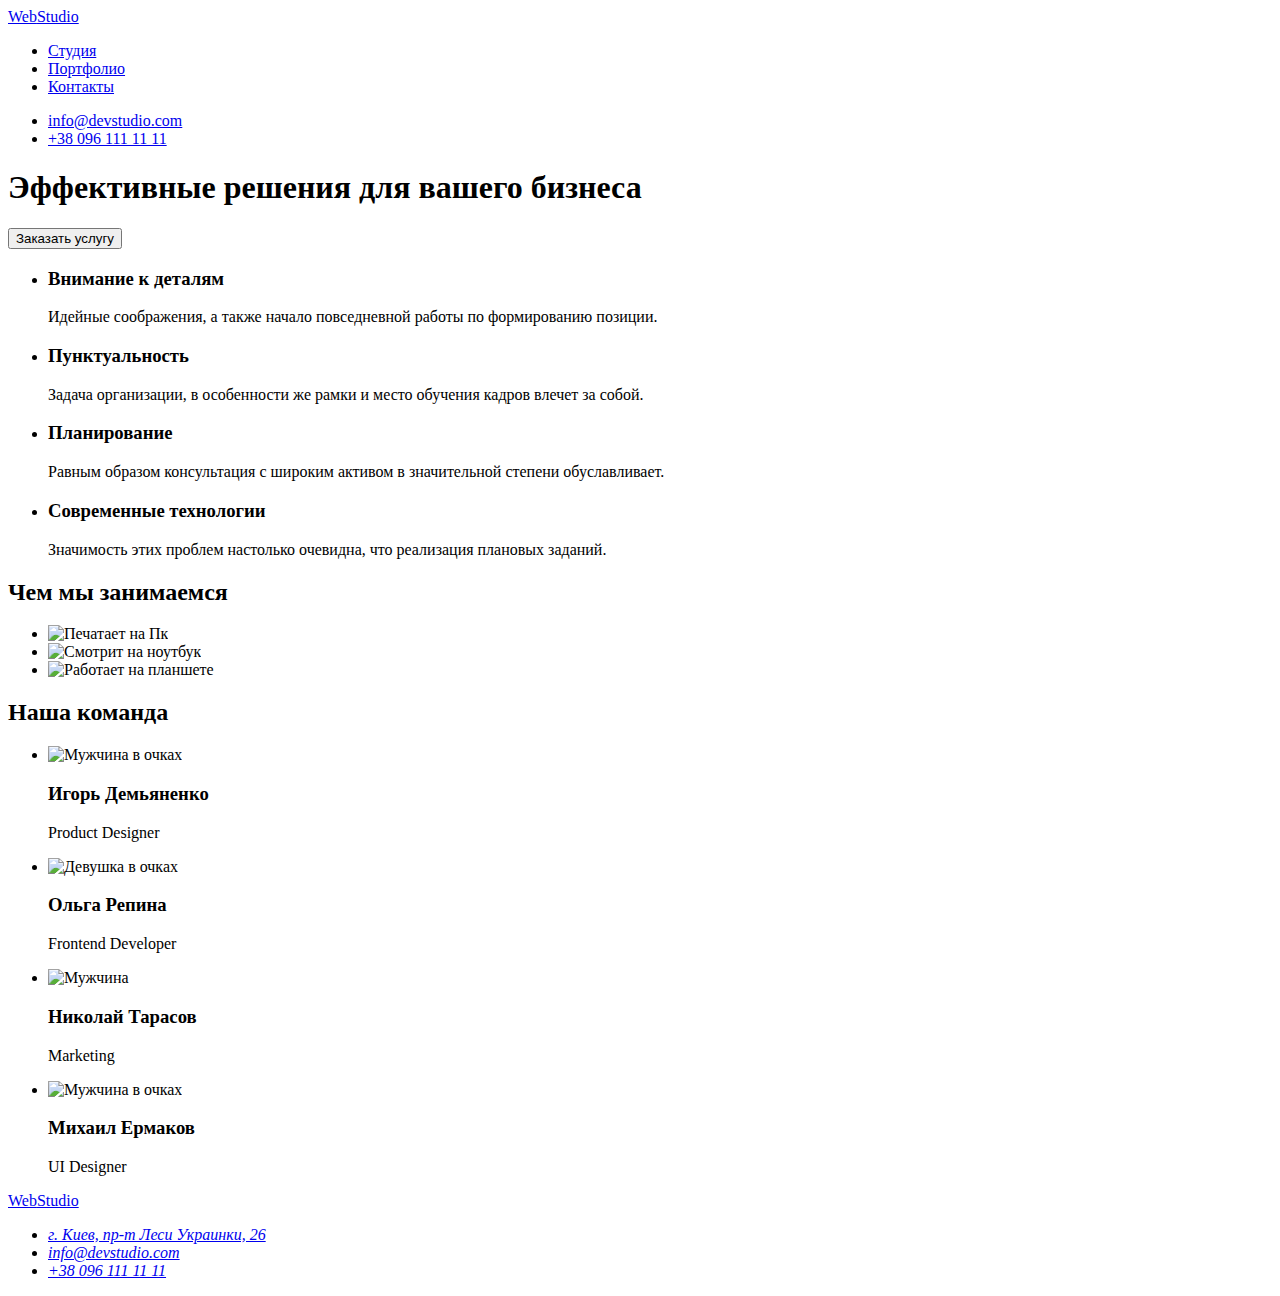
==== index.html @ 814ae5ad "Add files via upload" ====
<!DOCTYPE html>
<html lang="ru">

<head>
    <meta charset="UTF-8">
    <meta http-equiv="X-UA-Compatible" content="IE=edge">
    <meta name="viewport" content="width=device-width, initial-scale=1.0">
    <title>Document</title>
    <link rel="preconnect" href="https://fonts.googleapis.com">
    <link rel="preconnect" href="https://fonts.gstatic.com" crossorigin>
    <link href="https://fonts.googleapis.com/css2?family=Raleway:wght@700&family=Roboto:wght@400;500;700;900&display=swap" rel="stylesheet">
    <link
    rel="stylesheet"
    href="https://cdnjs.cloudflare.com/ajax/libs/modern-normalize/1.1.0/modern-normalize.min.css"
    integrity="sha512-wpPYUAdjBVSE4KJnH1VR1HeZfpl1ub8YT/NKx4PuQ5NmX2tKuGu6U/JRp5y+Y8XG2tV+wKQpNHVUX03MfMFn9Q=="
    crossorigin="anonymous"
    referrerpolicy="no-referrer"/>
    <link rel="stylesheet" href="./css/styles.css"/>
    
</head>


<body>
    <header class="header">
        <div class="container header-container">
            <nav class="header-navigation">

                <a class="header-logo link" href="./index.html">Web<span class="decoratoin-header">Studio</span> </a>

                <ul class="list header-menu">
                    <li class="header-item"> <a class="link header-link" href="./index.html">Студия</a></li>
                    <li class="header-item"> <a class="link header-link" href="./portfolio.html">Портфолио</a></li>
                    <li class="header-item"> <a class="link header-link" href="#">Контакты</a></li>
                </ul>
            </nav>
                <div class="header-connect">
            <ul class="list header-tel-mail" >
                <li> <a class="header-mail link" href="mailto:info@devstudio.com">info@devstudio.com</a></li>
                <li> <a class="header-tel link" href="tel:+380961111111">+38 096 111 11 11</a></li>
            </ul>
                </div>
        </div>
    </header>

    <main>
        <section class="hero">
            <div class="container">
                <h1 class="hero-main">Эффективные решения для вашего бизнеса</h1>
                <button class="header-btm" type="button">Заказать услугу</button>
            </div>
        </section>
        <section class="advantages">
            <div class="container" >
                <h2 hidden >Наши достоинства </h2>
                <ul class="master-list">
                    <li class="main-list list">
                        <h3 class="heading-text" >Внимание к деталям</h3>
                        <p class="main-text">Идейные соображения, а также начало повседневной работы по формированию позиции. </p>
                    </li>
                    <li class="main-list list">
                        <h3 class="heading-text">Пунктуальность </h3>
                        <p class="main-text">Задача организации, в особенности же рамки и место обучения кадров влечет за собой.</p>
                    </li>
                    <li class="main-list list">
                        <h3 class="heading-text">Планирование</h3>
                        <p class="main-text">Равным образом консультация с широким активом в значительной степени обуславливает. </p>
                    </li>
                    <li class="main-list list"> 
                        <h3 class="heading-text">Современные технологии </h3>
                        <p class="main-text"> Значимость этих проблем настолько очевидна, что реализация плановых заданий.</p>
                    </li>
                </ul>
            </div>
        </section>
        <section class="about" >
            <div class="container" >
                <h2 class="about-title" >  Чем мы занимаемся </h2>
                <ul class="list about-img">
                    <li class="about-img-list" > <img  src="./images/pc_1.jpg" width="370" height="294" alt="Печатает на Пк"></li>
                    <li class="about-img-list"> <img src="./images/pc_2.jpg" width="370" height="294" alt="Смотрит на ноутбук"></li>
                    <li class="about-img-list"> <img src="./images/pc_3.jpg" width="370" height="294" alt="Работает на планшете"></li>
                </ul>
            </div>
        </section>
        <section class="team">
            <div class="container"  >
                <h2 class="team-title-heading">Наша команда</h2>
                <ul class="list team-list">
                    <li class="team-foto"> <img src="./images/team_1.jpg" 
                        alt="Мужчина в очках" width="270" height="260">
                        <div class="team-title-paragraph">
                            <h3 class="team-title">Игорь Демьяненко </h3>
                            <p class="team-text" lang="en">Product Designer </p>
                        </div>
                    </li>
                    <li class="team-foto"> <img src="./images/team_2.jpg" alt="Девушка в очках" width="270" height="260">
                        <div class="team-title-paragraph">
                            <h3 class="team-title">Ольга Репина </h3>
                            <p class="team-text" lang="en">Frontend Developer </p>
                        </div>
                    </li>
                    <li class="team-foto"> <img src="./images/team_3.jpg" alt="Мужчина" width="270" height="260">
                        <div class="team-title-paragraph">
                            <h3 class="team-title">Николай Тарасов </h3>
                            <p class="team-text" lang="en">Marketing </p>
                        </div>
                    </li>
                    <li class="team-foto"> <img src="./images/team_4.jpg"
                    alt="Мужчина в очках" width="270" height="260">
                        <div class="team-title-paragraph">
                            <h3 class="team-title">Михаил Ермаков </h3>
                            <p class="team-text" lang="en">UI Designer </p>
                        </div>
                    </li>

                </ul>
            </div>
        </section>


    </main>
    <footer class="footer">
        <div class="container">
            <div class="footer-logo-div"> 
                <a class="footer-logo link" href="./index.html"  >Web<span class="decoratoin-footer">Studio</span> </a>
            </div>
                <address>
                    <ul class="list">
                        <li class="footer-link"> <a class="link footer-adress " href="https://goo.gl/maps/Rno5h5Bbrpb7dX558" target="_blank" rel="noopener noreferrer"> г. Киев,
                                пр-т Леси Украинки, 26</a> </li>
                        <li class="footer-link"> <a class="link footer-mail " href="mailto:info@devstudio.com">info@devstudio.com</a></li>
                        <li class="footer-link"> <a class="link footer-tel " href="tel:+380961111111">+38 096 111 11 11</a></li>
                    </ul>
                </address>
        </div>
    </footer>
</body>

</html>
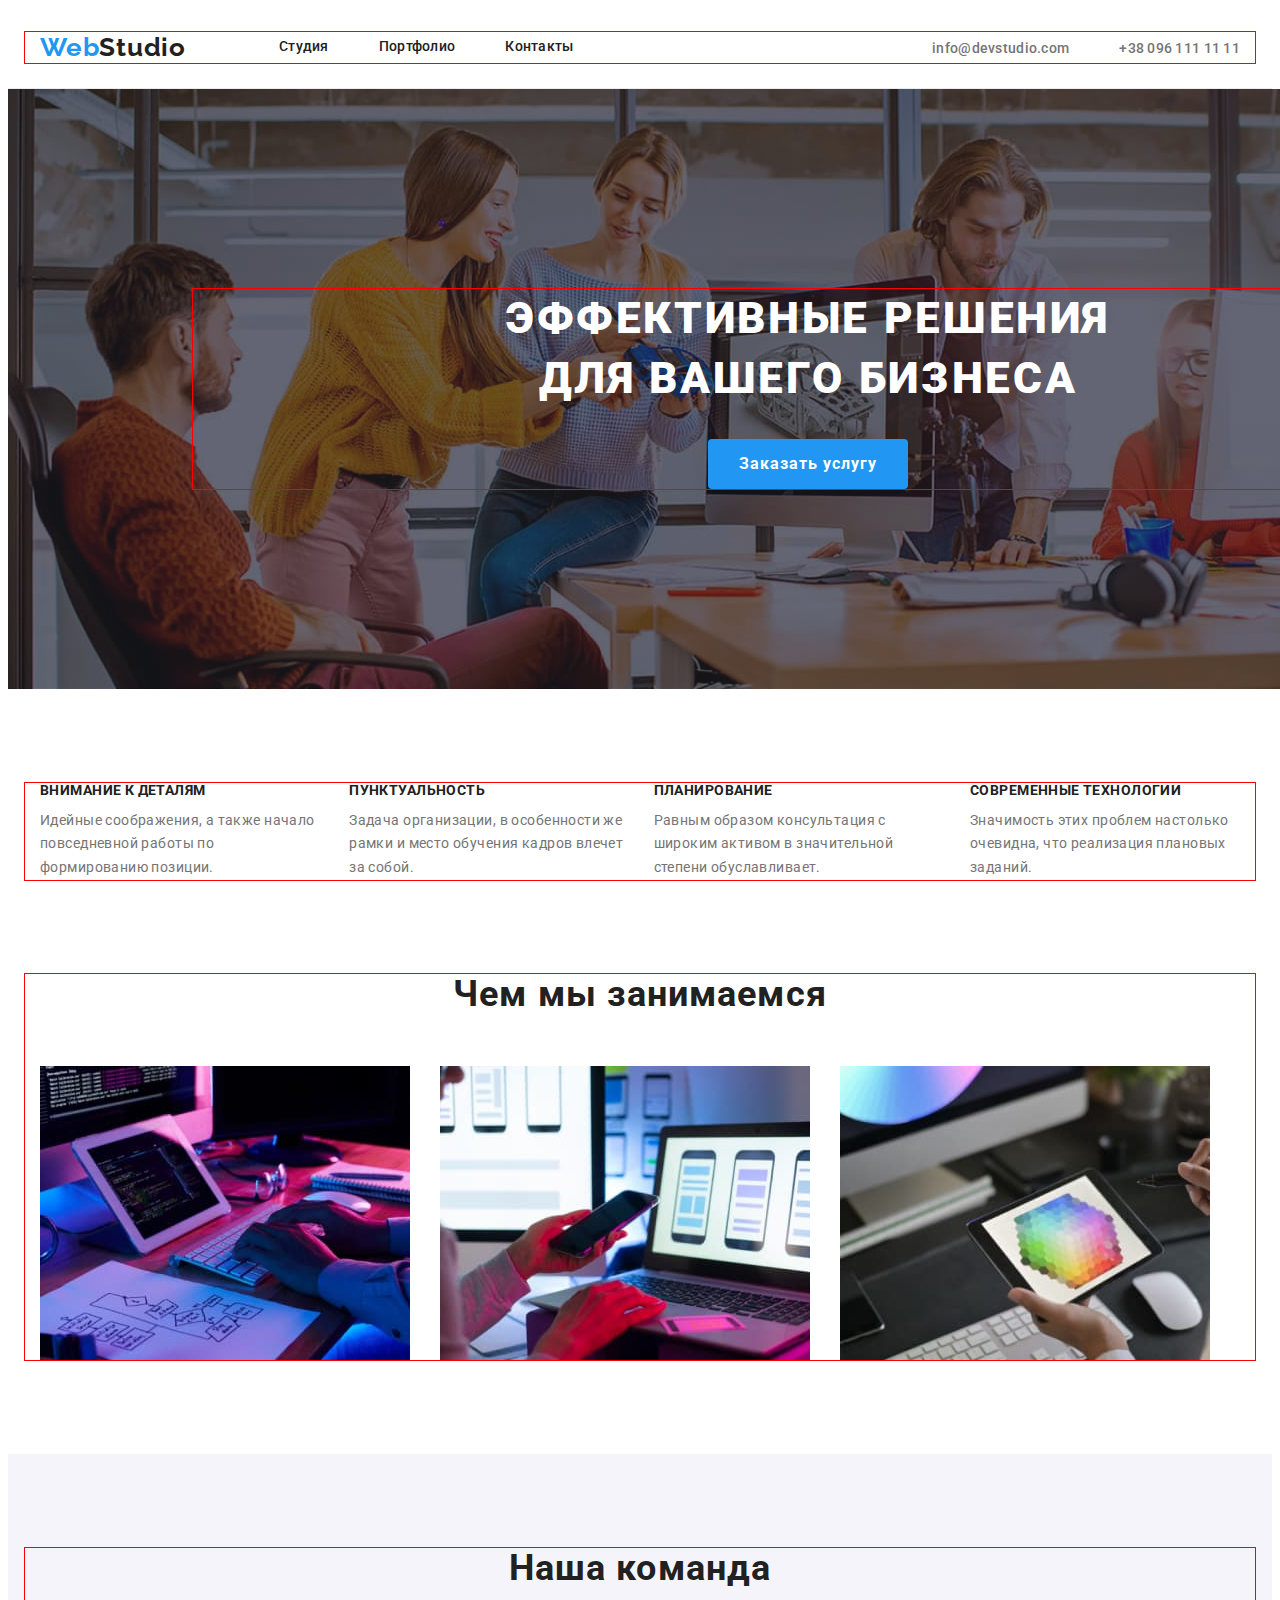
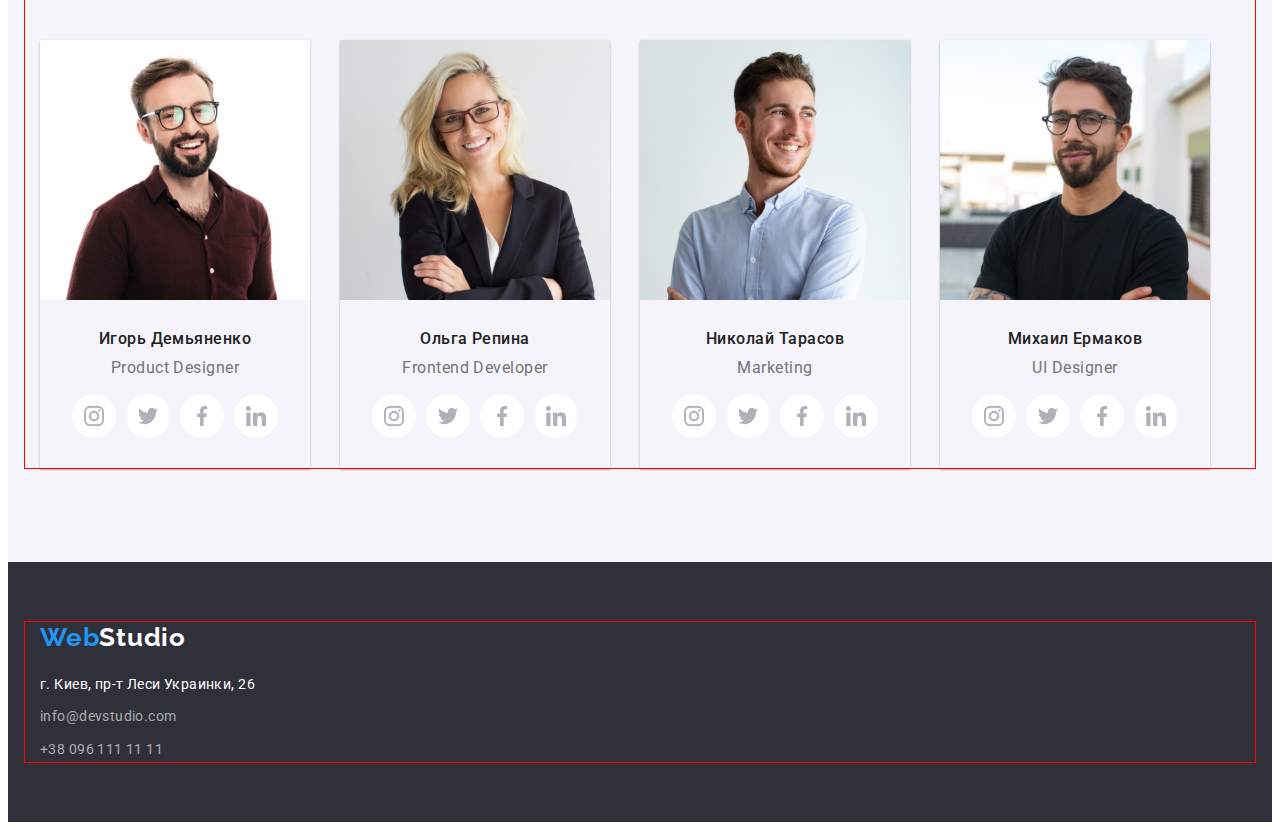
==== commit df519497: "icon. team" ====
--- a/index.html
+++ b/index.html
@@ -91,18 +91,66 @@
                         <div class="team-title-paragraph">
                             <h3 class="team-title">Игорь Демьяненко </h3>
                             <p class="team-text" lang="en">Product Designer </p>
+                            <ul class="team-soc-list list">
+                                <li class="team-soc-item"><a href="" class="team-soc-link link">
+                                    <svg class="masters-soc-icon" width="20" height="20">
+                                        <use href="./images/icons.svg#icon-instagram"></use>
+                                    </svg>
+                                </a></li>
+                                <li class="team-soc-item"><a href="" class="team-soc-link link"><svg class="masters-soc-icon" width="20" height="20">
+                                    <use href="./images/icons.svg#icon-twitter"></use>
+                                </svg></a></li>
+                                <li class="team-soc-item"><a href="" class="team-soc-link link"><svg class="masters-soc-icon" width="20" height="20">
+                                    <use href="./images/icons.svg#icon-facebook"></use>
+                                </svg></a></li>
+                                <li class="team-soc-item"><a href="" class="team-soc-link link"><svg class="masters-soc-icon" width="20" height="20">
+                                    <use href="./images/icons.svg#icon-linkedin"></use>
+                                </svg></a></li>
+                            </ul>
                         </div>
                     </li>
                     <li class="team-foto"> <img src="./images/team_2.jpg" alt="Девушка в очках" width="270" height="260">
                         <div class="team-title-paragraph">
                             <h3 class="team-title">Ольга Репина </h3>
                             <p class="team-text" lang="en">Frontend Developer </p>
+                            <ul class="team-soc-list list">
+                                <li class="team-soc-item"><a href="" class="team-soc-link link">
+                                    <svg class="masters-soc-icon" width="20" height="20">
+                                        <use href="./images/icons.svg#icon-instagram"></use>
+                                    </svg>
+                                </a></li>
+                                <li class="team-soc-item"><a href="" class="team-soc-link link"><svg class="masters-soc-icon" width="20" height="20">
+                                    <use href="./images/icons.svg#icon-twitter"></use>
+                                </svg></a></li>
+                                <li class="team-soc-item"><a href="" class="team-soc-link link"><svg class="masters-soc-icon" width="20" height="20">
+                                    <use href="./images/icons.svg#icon-facebook"></use>
+                                </svg></a></li>
+                                <li class="team-soc-item"><a href="" class="team-soc-link link"><svg class="masters-soc-icon" width="20" height="20">
+                                    <use href="./images/icons.svg#icon-linkedin"></use>
+                                </svg></a></li>
+                            </ul>
                         </div>
                     </li>
                     <li class="team-foto"> <img src="./images/team_3.jpg" alt="Мужчина" width="270" height="260">
                         <div class="team-title-paragraph">
                             <h3 class="team-title">Николай Тарасов </h3>
                             <p class="team-text" lang="en">Marketing </p>
+                            <ul class="team-soc-list list">
+                                <li class="team-soc-item"><a href="" class="team-soc-link link">
+                                    <svg class="masters-soc-icon" width="20" height="20">
+                                        <use href="./images/icons.svg#icon-instagram"></use>
+                                    </svg>
+                                </a></li>
+                                <li class="team-soc-item"><a href="" class="team-soc-link link"><svg class="masters-soc-icon" width="20" height="20">
+                                    <use href="./images/icons.svg#icon-twitter"></use>
+                                </svg></a></li>
+                                <li class="team-soc-item"><a href="" class="team-soc-link link"><svg class="masters-soc-icon" width="20" height="20">
+                                    <use href="./images/icons.svg#icon-facebook"></use>
+                                </svg></a></li>
+                                <li class="team-soc-item"><a href="" class="team-soc-link link"><svg class="masters-soc-icon" width="20" height="20">
+                                    <use href="./images/icons.svg#icon-linkedin"></use>
+                                </svg></a></li>
+                            </ul>
                         </div>
                     </li>
                     <li class="team-foto"> <img src="./images/team_4.jpg"
@@ -110,6 +158,22 @@
                         <div class="team-title-paragraph">
                             <h3 class="team-title">Михаил Ермаков </h3>
                             <p class="team-text" lang="en">UI Designer </p>
+                            <ul class="team-soc-list list">
+                                <li class="team-soc-item"><a href="" class="team-soc-link link">
+                                    <svg class="masters-soc-icon" width="20" height="20">
+                                        <use href="./images/icons.svg#icon-instagram"></use>
+                                    </svg>
+                                </a></li>
+                                <li class="team-soc-item"><a href="" class="team-soc-link link"><svg class="masters-soc-icon" width="20" height="20">
+                                    <use href="./images/icons.svg#icon-twitter"></use>
+                                </svg></a></li>
+                                <li class="team-soc-item"><a href="" class="team-soc-link link"><svg class="masters-soc-icon" width="20" height="20">
+                                    <use href="./images/icons.svg#icon-facebook"></use>
+                                </svg></a></li>
+                                <li class="team-soc-item"><a href="" class="team-soc-link link"><svg class="masters-soc-icon" width="20" height="20">
+                                    <use href="./images/icons.svg#icon-linkedin"></use>
+                                </svg></a></li>
+                            </ul>
                         </div>
                     </li>
 
--- a/css/styles.css
+++ b/css/styles.css
@@ -0,0 +1,418 @@
+:root{
+--header-color: #212121;
+--text-color: #757575;
+}
+body{
+font-family: 'Roboto', sans-serif ;
+}
+p,
+h1,
+h2,
+h3,
+h4,
+h5,
+h6 {
+    margin: 0;
+}
+
+ul {
+    margin: 0;
+    padding: 0;
+}
+
+img {
+    display: block; 
+    max-width: 100%;
+}
+button {
+    cursor: pointer;
+}
+a {
+    color: currentColor;
+}
+address {
+    font-style: normal;
+}
+.list {
+    list-style: none;
+
+}
+.link {
+    text-decoration: none;
+}
+.container {
+    width: 1200px;
+    padding-left: 15px;
+    padding-right: 15px;
+    margin: 0 auto;
+    outline: 1px solid red ;
+}
+
+
+.header-link:hover, .header-link:focus {
+    color:#2196F3
+}
+
+                                                                /* Logo */
+.header-logo {
+    font-family: Raleway;
+    font-weight: 700;
+    font-size: 26px;
+    line-height: 1.19;
+    letter-spacing: 0.03em;
+    color: #2196F3;
+    margin-right: 93px;
+
+}
+.decoratoin-header {
+    color: #212121;
+}
+                                            /* Header */
+
+
+.header-menu {
+    display: flex;
+}
+.header-navigation {
+    display: flex;
+    align-items: center;
+    
+}
+.header {
+    padding-top: 24px;
+    padding-bottom: 25px;
+    border-bottom: 1px solid #ECECEC;
+}
+.header-container{
+    display: flex;
+    align-items: center;
+}
+.header-tel-mail {
+    display: flex;
+}
+.header-connect {
+    margin-left: auto;
+}
+.header-item:not(:last-child) {
+margin-right: 50px;
+}
+.header-item {
+    font-weight: 500;
+    font-size: 14px;
+    line-height: 1.14;
+    letter-spacing: 0.02em;
+    color: #212121;
+}
+.header-link {
+    font-weight: 500;
+    font-size: 14px;
+    line-height: 1.14;
+    letter-spacing: 0.02em;
+    color: #212121;
+    height: 16px;
+}
+.header-link:focus,.header-link:hover {
+    color: #2196F3;
+}
+.header-mail:hover,.header-tel:hover,.header-mail:focus,.header-tel:focus {
+    color: #2196F3;
+}
+.header-mail,.header-tel {
+    font-weight: 500;
+    font-size: 14px;
+    line-height: 1.14;
+    letter-spacing: 0.02em;
+    color: #757575;
+    height: 16px;
+}
+.header-tel {
+    margin-left: 50px;
+
+}
+                                                                 /* HERO */ 
+
+.hero {
+    padding-top: 200px;
+    padding-bottom: 200px;
+    background-color: #2F303A;
+    background-image:linear-gradient(rgba(47, 48, 58, 0.4),rgba(47, 48, 58, 0.4)) ,url(../images/hero-bg.jpg);
+    background-repeat: no-repeat;
+    background-position: center;
+    background-size: cover;
+    min-width: 1600px;
+    margin: 0 auto;
+
+}
+.hero-main {
+    font-weight: 900;
+    font-size: 44px;
+    line-height: 1.36;
+    text-align: center;
+    letter-spacing: 0.06em;
+    text-transform: uppercase;
+    color: #FFFFFF;
+    max-width: 696px ;
+    margin: 0 auto;
+
+}   
+.header-btm {
+    font-family: 'Roboto';
+    font-weight: 700;
+    font-size: 16px;
+    line-height: 1.87;
+    letter-spacing: 0.06em;
+    color: #FFFFFF;
+    background: #2196F3;
+    box-shadow: 0px 4px 4px rgba(0, 0, 0, 0.15);
+    border-radius: 4px;
+    display: block;
+    margin: 0 auto;
+    margin-top: 30px;
+    min-width: 200px;
+    height: 50px;
+    border: none;
+
+}
+
+                                                                /* Main */
+.master-list {
+    display: flex;
+}
+.advantages {
+    padding-top: 94px;
+}
+.main-list {
+    min-width: 270px;
+}
+.main-text {
+    font-size: 14px;
+    line-height: 1.71;
+    letter-spacing: 0.03em;
+    color: var(--text-color);
+}
+.main-list:not(:last-child) {
+    margin-right: 30px; 
+}
+.heading-text {
+    font-weight: 700;
+    font-size: 14px;
+    line-height: 1.14;
+    letter-spacing: 0.03em;
+    text-transform: uppercase;
+    color: var(--header-color);
+    margin-bottom: 10px;
+    
+}
+.about{
+    padding-bottom: 94px;
+    padding-top: 94px;
+}
+.about-title {
+    font-weight: 700;
+    font-size: 36px;
+    line-height: 1.16;
+    text-align: center;
+    letter-spacing: 0.03em;
+    color:  var(--header-color);
+    margin-bottom: 50px;
+}
+.team {
+    padding-bottom: 94px;
+    padding-top: 94px;
+    background-color: #F5F4FA;
+}
+.about-img {
+    display: flex;
+    align-items: center;
+}
+.about-img-list:not(:last-child) {
+    margin-right: 30px;
+}
+.team-title-heading {
+    font-weight: 700;
+    font-size: 36px;
+    line-height: 1.16;
+    text-align: center;
+    letter-spacing: 0.03em;
+    color:  var(--header-color);
+    margin-bottom: 50px;
+}
+.team-title {
+    font-weight: 500;
+    font-size: 16px;
+    line-height: 1.18;
+    text-align: center;
+    letter-spacing: 0.03em;
+    color:  var(--header-color);
+}
+.team-text {
+    font-size: 16px;
+    line-height: 1.18;
+    text-align: center;
+    letter-spacing: 0.03em;
+    color: var(--text-color);
+    margin-top:10px;
+    margin-bottom: 16px;
+}
+.team-list {
+    display: flex;
+    
+}
+.team-foto:not(:last-child) {
+    margin-right: 30px; 
+}
+.team-foto {
+    box-shadow: 0px 1px 3px rgba(0, 0, 0, 0.12), 0px 1px 1px rgba(0, 0, 0, 0.14), 0px 2px 1px rgba(0, 0, 0, 0.2);
+}
+.team-title-paragraph {
+    padding-top: 30px;
+    padding-bottom: 30px;
+}
+.team-soc-list {
+    display: flex;
+    justify-content: center;
+}
+.team-soc-item {
+    width: 44px;
+    height: 44px;
+    margin-right: 10px;
+    
+}
+.team-soc-item:last-child{
+    margin-right: 0;
+}
+.team-soc-link {
+    width: 100%;
+    height: 100%;
+    border-radius: 50%;
+    background: #FFFFFF;
+    display: flex;
+    align-items: center;
+    justify-content: center;
+    
+}
+.team-soc-link:hover, .team-soc-link:focus {
+    background-color: #2196F3;
+}
+.team-soc-link:hover .masters-soc-icon, .team-soc-link:focus .masters-soc-icon {
+    fill: #FFFFFF;
+}
+.masters-soc-icon {
+    fill: #AFB1B8;
+}
+
+                                                                /* Footer */
+.footer-logo {
+    font-family: Raleway;
+    font-weight: 700;
+    font-size: 26px;
+    line-height: 1.19;
+    letter-spacing: 0.03em;
+    color: #2196F3;
+    
+}
+.footer-logo-div {
+    margin-bottom: 20px;
+}
+.decoratoin-footer {
+    color: #ffffff;  
+}
+.footer {
+    background: #2F303A;
+    padding-top: 60px;
+    padding-bottom: 60px;
+}
+.footer-adress {
+    font-size: 14px;
+    line-height: 1.71;
+    letter-spacing: 0.03em;
+    color: #FFFFFF;
+}
+.footer-mail {
+    font-size: 14px;
+    line-height: 1.71;
+    letter-spacing: 0.03em;
+    color: rgba(255, 255, 255, 0.6);
+
+}
+.footer-tel {
+    font-size: 14px;
+    line-height: 1.71;
+    letter-spacing: 0.03em;
+    color: rgba(255, 255, 255, 0.6);
+}
+.footer-link:not(:last-child) {
+    margin-bottom: 9px;
+
+}
+
+                                                           /* PORTFOLIO */
+
+                                                            .portfolio-btm {
+    font-family: 'Roboto';
+    font-weight: 500;
+    font-size: 16px;
+    line-height: 1.62;
+    text-align: center;
+    letter-spacing: 0.03em;
+    color: #212121;
+    background:#F5F4FA;
+    border-radius: 4px;
+    padding:6px 22px 6px 22px;
+    border: none;
+    display: block;
+    }
+.main-btm:not(:last-child) {
+margin-right: 8px;
+}    
+.main-content{
+    padding-bottom: 94px;
+    padding-top: 94px;  
+}
+
+.list-btm {
+    display: flex;
+    justify-content: center;
+    margin-bottom: 56px;
+}  
+.portfolio-title-paragraph{
+    padding-top: 20px;
+    padding-bottom: 20px;
+    padding-left: 24px;
+    padding-right: 24px;
+    background: #FFFFFF;
+    border: 1px solid #EEEEEE; 
+
+}
+.portfolio-title {
+    font-weight: 700;
+    font-size: 18px;
+    line-height: 2;
+    letter-spacing: 0.06em;
+    color:  var(--header-color);
+    margin-bottom: 4px;
+
+    }
+.portfolio-text {
+    font-size: 16px;
+    line-height: 1.87;
+    letter-spacing: 0.03em;
+    color: var(--text-color);
+    
+    }
+.portfolio-btm:hover{
+    color: #FFFFFF;
+    background-color:#2196F3;
+    box-shadow: 0px 3px 1px rgba(0, 0, 0, 0.1), 0px 1px 2px rgba(0, 0, 0, 0.08), 0px 2px 2px rgba(0, 0, 0, 0.12);
+    border-radius: 4px;
+}
+.portfolio-list {
+    display: flex;
+    flex-wrap: wrap;
+    margin: -15px;
+}
+.list-products {
+    width:calc(100% / 3 - 30px);
+    margin: 15px;
+    
+}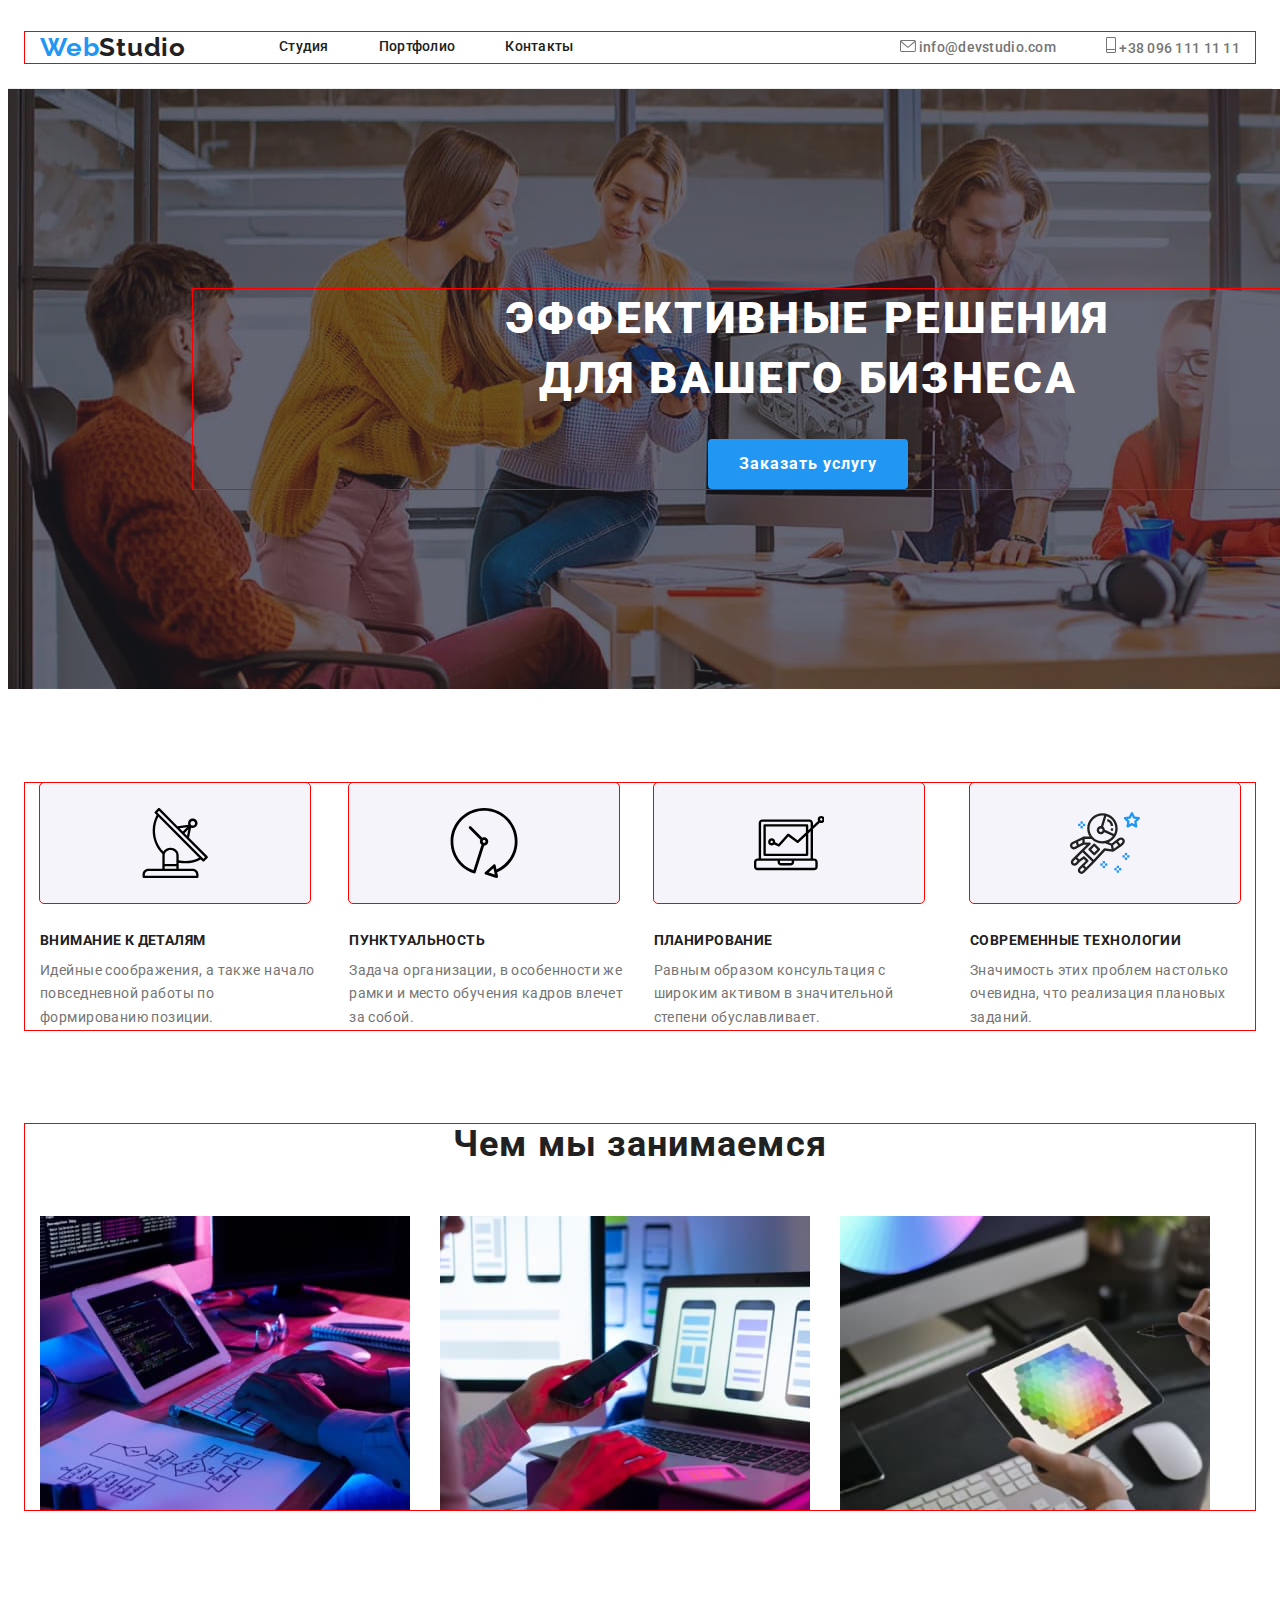
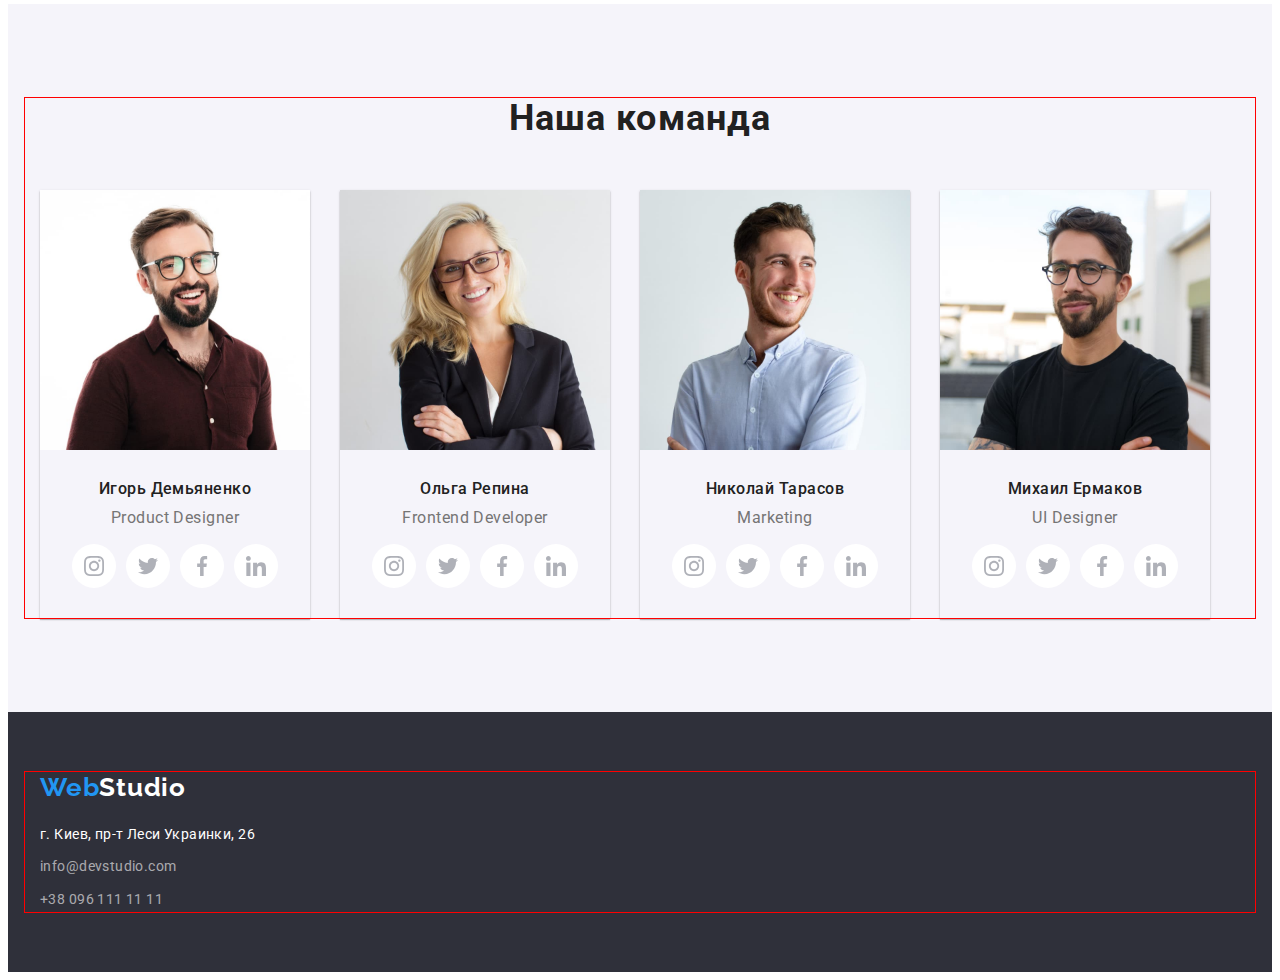
==== commit af870f60: "+" ====
--- a/index.html
+++ b/index.html
@@ -35,8 +35,13 @@
             </nav>
                 <div class="header-connect">
             <ul class="list header-tel-mail" >
-                <li> <a class="header-mail link" href="mailto:info@devstudio.com">info@devstudio.com</a></li>
-                <li> <a class="header-tel link" href="tel:+380961111111">+38 096 111 11 11</a></li>
+                <li class="header-soc-link"> <a class="header-mail link" href="mailto:info@devstudio.com">
+                    <svg class="header-soc-icon" width="16" height="12">
+                        <use href="./images/icons.svg#icon-envelope"></use>
+                    </svg> info@devstudio.com</a></li>
+                <li class="header-soc-link"> <a class="header-tel link" href="tel:+380961111111"><svg class="header-soc-icon" width="10" height="16">
+                    <use href="./images/icons.svg#icon-Vector"></use>
+                </svg> +38 096 111 11 11</a></li>
             </ul>
                 </div>
         </div>
@@ -54,18 +59,26 @@
                 <h2 hidden >Наши достоинства </h2>
                 <ul class="master-list">
                     <li class="main-list list">
+                        <a class="advantages-icon"><svg class="header-soc-icon" width="70" height="70">
+                            <use href="./images/icons.svg#icon-Vector-3"></use> </svg></a>
                         <h3 class="heading-text" >Внимание к деталям</h3>
                         <p class="main-text">Идейные соображения, а также начало повседневной работы по формированию позиции. </p>
                     </li>
                     <li class="main-list list">
+                        <a class="advantages-icon"><svg class="header-soc-icon" width="70" height="70">
+                            <use href="./images/icons.svg#icon-Vector-1"></use></svg></a>
                         <h3 class="heading-text">Пунктуальность </h3>
                         <p class="main-text">Задача организации, в особенности же рамки и место обучения кадров влечет за собой.</p>
                     </li>
                     <li class="main-list list">
+                        <a class="advantages-icon"><svg class="header-soc-icon" width="70"  height="70">
+                            <use href="./images/icons.svg#icon-Vector-2"></use></svg></a> 
                         <h3 class="heading-text">Планирование</h3>
                         <p class="main-text">Равным образом консультация с широким активом в значительной степени обуславливает. </p>
                     </li>
                     <li class="main-list list"> 
+                        <a class="advantages-icon"><svg class="header-soc-icon" width="70" height="70">
+                            <use href="./images/icons.svg#icon-astronaut-1"></use></svg></a>
                         <h3 class="heading-text">Современные технологии </h3>
                         <p class="main-text"> Значимость этих проблем настолько очевидна, что реализация плановых заданий.</p>
                     </li>
--- a/css/styles.css
+++ b/css/styles.css
@@ -124,11 +124,32 @@
     letter-spacing: 0.02em;
     color: #757575;
     height: 16px;
+    width: 122px;
+    
+}
+.header-soc-icon {
+}   
+.header-soc-link {
+    justify-items: center;
+    align-items: center;
+    fill: #757575;
+    
+
+
+}    
+
+.header-soc-link:hover, .header-soc-link:focus {
+    fill: #2196F3;
+    
+}
+.header-soc-link:hover .header-soc-icon, .header-soc-link:focus .header-soc-icon {
+    fill: #2196F3;
 }
 .header-tel {
     margin-left: 50px;
 
 }
+
                                                                  /* HERO */ 
 
 .hero {
@@ -181,6 +202,17 @@
 .advantages {
     padding-top: 94px;
 }
+.advantages-icon {
+    width: 270px;
+    height: 120px;
+    outline: 1px solid red ;
+    display: flex; 
+    align-items: center;
+    justify-content: center;
+    margin-bottom: 30px;
+    background-color: #F5F4FA;
+    border-radius: 4px;
+}
 .main-list {
     min-width: 270px;
 }
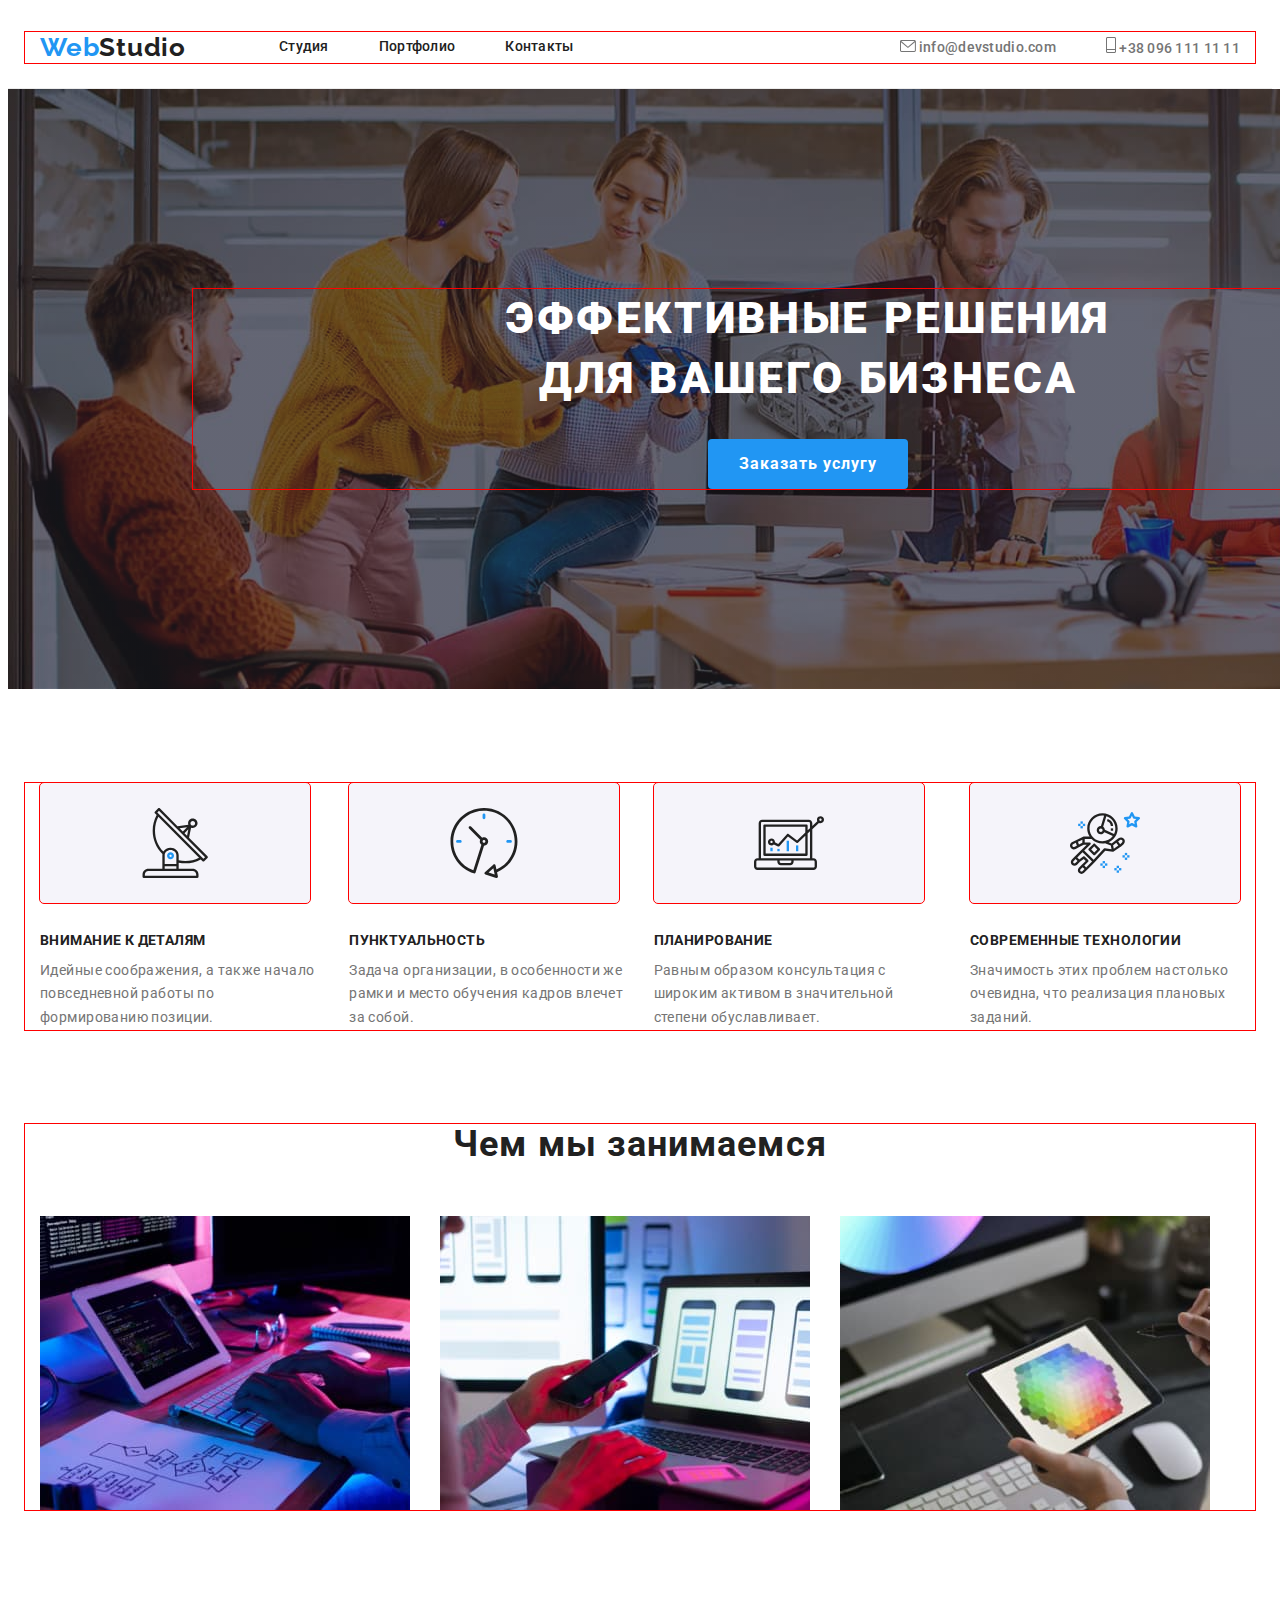
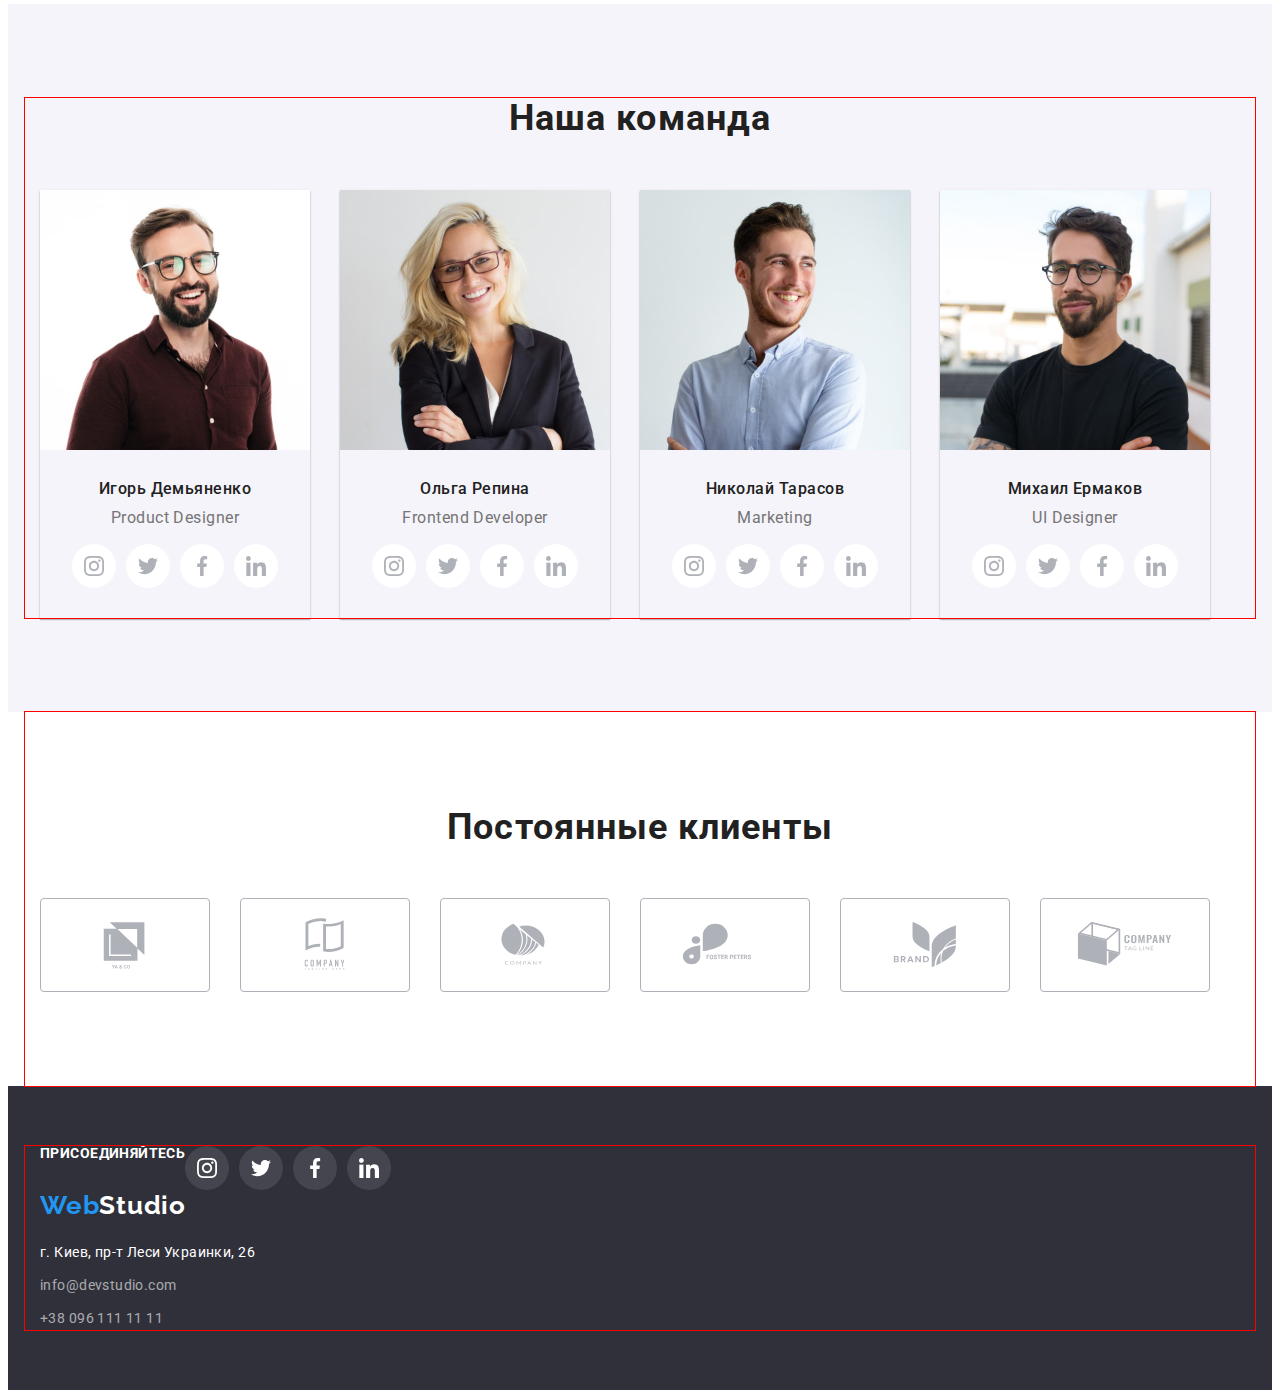
==== commit f8b5850c: "+" ====
--- a/index.html
+++ b/index.html
@@ -1,216 +1,433 @@
 <!DOCTYPE html>
 <html lang="ru">
+  <head>
+    <meta charset="UTF-8" />
+    <meta http-equiv="X-UA-Compatible" content="IE=edge" />
+    <meta name="viewport" content="width=device-width, initial-scale=1.0" />
+    <title>Document</title>
+    <link rel="preconnect" href="https://fonts.googleapis.com" />
+    <link rel="preconnect" href="https://fonts.gstatic.com" crossorigin />
+    <link
+      href="https://fonts.googleapis.com/css2?family=Raleway:wght@700&family=Roboto:wght@400;500;700;900&display=swap"
+      rel="stylesheet"
+    />
+    <link
+      rel="stylesheet"
+      href="https://cdnjs.cloudflare.com/ajax/libs/modern-normalize/1.1.0/modern-normalize.min.css"
+      integrity="sha512-wpPYUAdjBVSE4KJnH1VR1HeZfpl1ub8YT/NKx4PuQ5NmX2tKuGu6U/JRp5y+Y8XG2tV+wKQpNHVUX03MfMFn9Q=="
+      crossorigin="anonymous"
+      referrerpolicy="no-referrer"
+    />
+    <link rel="stylesheet" href="./css/styles.css" />
+  </head>
 
-<head>
-    <meta charset="UTF-8">
-    <meta http-equiv="X-UA-Compatible" content="IE=edge">
-    <meta name="viewport" content="width=device-width, initial-scale=1.0">
-    <title>Document</title>
-    <link rel="preconnect" href="https://fonts.googleapis.com">
-    <link rel="preconnect" href="https://fonts.gstatic.com" crossorigin>
-    <link href="https://fonts.googleapis.com/css2?family=Raleway:wght@700&family=Roboto:wght@400;500;700;900&display=swap" rel="stylesheet">
-    <link
-    rel="stylesheet"
-    href="https://cdnjs.cloudflare.com/ajax/libs/modern-normalize/1.1.0/modern-normalize.min.css"
-    integrity="sha512-wpPYUAdjBVSE4KJnH1VR1HeZfpl1ub8YT/NKx4PuQ5NmX2tKuGu6U/JRp5y+Y8XG2tV+wKQpNHVUX03MfMFn9Q=="
-    crossorigin="anonymous"
-    referrerpolicy="no-referrer"/>
-    <link rel="stylesheet" href="./css/styles.css"/>
-    
-</head>
+  <body>
+    <header class="header">
+      <div class="container header-container">
+        <nav class="header-navigation">
+          <a class="header-logo link" href="./index.html"
+            >Web<span class="decoratoin-header">Studio</span>
+          </a>
 
-
-<body>
-    <header class="header">
-        <div class="container header-container">
-            <nav class="header-navigation">
-
-                <a class="header-logo link" href="./index.html">Web<span class="decoratoin-header">Studio</span> </a>
-
-                <ul class="list header-menu">
-                    <li class="header-item"> <a class="link header-link" href="./index.html">Студия</a></li>
-                    <li class="header-item"> <a class="link header-link" href="./portfolio.html">Портфолио</a></li>
-                    <li class="header-item"> <a class="link header-link" href="#">Контакты</a></li>
-                </ul>
-            </nav>
-                <div class="header-connect">
-            <ul class="list header-tel-mail" >
-                <li class="header-soc-link"> <a class="header-mail link" href="mailto:info@devstudio.com">
-                    <svg class="header-soc-icon" width="16" height="12">
-                        <use href="./images/icons.svg#icon-envelope"></use>
-                    </svg> info@devstudio.com</a></li>
-                <li class="header-soc-link"> <a class="header-tel link" href="tel:+380961111111"><svg class="header-soc-icon" width="10" height="16">
-                    <use href="./images/icons.svg#icon-Vector"></use>
-                </svg> +38 096 111 11 11</a></li>
-            </ul>
-                </div>
-        </div>
+          <ul class="list header-menu">
+            <li class="header-item">
+              <a class="link header-link" href="./index.html">Студия</a>
+            </li>
+            <li class="header-item">
+              <a class="link header-link" href="./portfolio.html">Портфолио</a>
+            </li>
+            <li class="header-item">
+              <a class="link header-link" href="#">Контакты</a>
+            </li>
+          </ul>
+        </nav>
+        <div class="header-connect">
+          <ul class="list header-tel-mail">
+            <li class="header-soc-link">
+              <a class="header-mail link" href="mailto:info@devstudio.com">
+                <svg class="header-soc-icon" width="16" height="12">
+                  <use href="./images/icons.svg#icon-envelope"></use>
+                </svg>
+                info@devstudio.com</a
+              >
+            </li>
+            <li class="header-soc-link">
+              <a class="header-tel link" href="tel:+380961111111"
+                ><svg class="header-soc-icon" width="10" height="16">
+                  <use href="./images/icons.svg#icon-Vector"></use>
+                </svg>
+                +38 096 111 11 11</a
+              >
+            </li>
+          </ul>
+        </div>
+      </div>
     </header>
 
     <main>
-        <section class="hero">
-            <div class="container">
-                <h1 class="hero-main">Эффективные решения для вашего бизнеса</h1>
-                <button class="header-btm" type="button">Заказать услугу</button>
-            </div>
-        </section>
-        <section class="advantages">
-            <div class="container" >
-                <h2 hidden >Наши достоинства </h2>
-                <ul class="master-list">
-                    <li class="main-list list">
-                        <a class="advantages-icon"><svg class="header-soc-icon" width="70" height="70">
-                            <use href="./images/icons.svg#icon-Vector-3"></use> </svg></a>
-                        <h3 class="heading-text" >Внимание к деталям</h3>
-                        <p class="main-text">Идейные соображения, а также начало повседневной работы по формированию позиции. </p>
-                    </li>
-                    <li class="main-list list">
-                        <a class="advantages-icon"><svg class="header-soc-icon" width="70" height="70">
-                            <use href="./images/icons.svg#icon-Vector-1"></use></svg></a>
-                        <h3 class="heading-text">Пунктуальность </h3>
-                        <p class="main-text">Задача организации, в особенности же рамки и место обучения кадров влечет за собой.</p>
-                    </li>
-                    <li class="main-list list">
-                        <a class="advantages-icon"><svg class="header-soc-icon" width="70"  height="70">
-                            <use href="./images/icons.svg#icon-Vector-2"></use></svg></a> 
-                        <h3 class="heading-text">Планирование</h3>
-                        <p class="main-text">Равным образом консультация с широким активом в значительной степени обуславливает. </p>
-                    </li>
-                    <li class="main-list list"> 
-                        <a class="advantages-icon"><svg class="header-soc-icon" width="70" height="70">
-                            <use href="./images/icons.svg#icon-astronaut-1"></use></svg></a>
-                        <h3 class="heading-text">Современные технологии </h3>
-                        <p class="main-text"> Значимость этих проблем настолько очевидна, что реализация плановых заданий.</p>
-                    </li>
+      <section class="hero">
+        <div class="container">
+          <h1 class="hero-main">Эффективные решения для вашего бизнеса</h1>
+          <button class="header-btm" type="button">Заказать услугу</button>
+        </div>
+      </section>
+      <section class="advantages">
+        <div class="container">
+          <h2 hidden>Наши достоинства</h2>
+          <ul class="master-list">
+            <li class="main-list list">
+              <a class="advantages-icon"
+                ><svg class="header-soc-icon" width="70" height="70">
+                  <use href="./images/icons.svg#icon-Vector-3"></use></svg
+              ></a>
+              <h3 class="heading-text">Внимание к деталям</h3>
+              <p class="main-text">
+                Идейные соображения, а также начало повседневной работы по
+                формированию позиции.
+              </p>
+            </li>
+            <li class="main-list list">
+              <a class="advantages-icon"
+                ><svg class="header-soc-icon" width="70" height="70">
+                  <use href="./images/icons.svg#icon-clock-1"></use></svg
+              ></a>
+              <h3 class="heading-text">Пунктуальность</h3>
+              <p class="main-text">
+                Задача организации, в особенности же рамки и место обучения
+                кадров влечет за собой.
+              </p>
+            </li>
+            <li class="main-list list">
+              <a class="advantages-icon"
+                ><svg class="header-soc-icon" width="70" height="70">
+                  <use href="./images/icons.svg#icon-diagram-1"></use></svg
+              ></a>
+              <h3 class="heading-text">Планирование</h3>
+              <p class="main-text">
+                Равным образом консультация с широким активом в значительной
+                степени обуславливает.
+              </p>
+            </li>
+            <li class="main-list list">
+              <a class="advantages-icon"
+                ><svg class="header-soc-icon" width="70" height="70">
+                  <use href="./images/icons.svg#icon-astronaut-1"></use></svg
+              ></a>
+              <h3 class="heading-text">Современные технологии</h3>
+              <p class="main-text">
+                Значимость этих проблем настолько очевидна, что реализация
+                плановых заданий.
+              </p>
+            </li>
+          </ul>
+        </div>
+      </section>
+      <section class="about">
+        <div class="container">
+          <h2 class="about-title">Чем мы занимаемся</h2>
+          <ul class="list about-img">
+            <li class="about-img-list">
+              <img
+                src="./images/pc_1.jpg"
+                width="370"
+                height="294"
+                alt="Печатает на Пк"
+              />
+            </li>
+            <li class="about-img-list">
+              <img
+                src="./images/pc_2.jpg"
+                width="370"
+                height="294"
+                alt="Смотрит на ноутбук"
+              />
+            </li>
+            <li class="about-img-list">
+              <img
+                src="./images/pc_3.jpg"
+                width="370"
+                height="294"
+                alt="Работает на планшете"
+              />
+            </li>
+          </ul>
+        </div>
+      </section>
+      <section class="team">
+        <div class="container">
+          <h2 class="team-title-heading">Наша команда</h2>
+          <ul class="list team-list">
+            <li class="team-foto">
+              <img
+                src="./images/team_1.jpg"
+                alt="Мужчина в очках"
+                width="270"
+                height="260"
+              />
+              <div class="team-title-paragraph">
+                <h3 class="team-title">Игорь Демьяненко</h3>
+                <p class="team-text" lang="en">Product Designer</p>
+                <ul class="team-soc-list list">
+                  <li class="team-soc-item">
+                    <a href="" class="team-soc-link link">
+                      <svg class="masters-soc-icon" width="20" height="20">
+                        <use href="./images/icons.svg#icon-instagram"></use>
+                      </svg>
+                    </a>
+                  </li>
+                  <li class="team-soc-item">
+                    <a href="" class="team-soc-link link"
+                      ><svg class="masters-soc-icon" width="20" height="20">
+                        <use href="./images/icons.svg#icon-twitter"></use></svg
+                    ></a>
+                  </li>
+                  <li class="team-soc-item">
+                    <a href="" class="team-soc-link link"
+                      ><svg class="masters-soc-icon" width="20" height="20">
+                        <use href="./images/icons.svg#icon-facebook"></use></svg
+                    ></a>
+                  </li>
+                  <li class="team-soc-item">
+                    <a href="" class="team-soc-link link"
+                      ><svg class="masters-soc-icon" width="20" height="20">
+                        <use href="./images/icons.svg#icon-linkedin"></use></svg
+                    ></a>
+                  </li>
                 </ul>
-            </div>
-        </section>
-        <section class="about" >
-            <div class="container" >
-                <h2 class="about-title" >  Чем мы занимаемся </h2>
-                <ul class="list about-img">
-                    <li class="about-img-list" > <img  src="./images/pc_1.jpg" width="370" height="294" alt="Печатает на Пк"></li>
-                    <li class="about-img-list"> <img src="./images/pc_2.jpg" width="370" height="294" alt="Смотрит на ноутбук"></li>
-                    <li class="about-img-list"> <img src="./images/pc_3.jpg" width="370" height="294" alt="Работает на планшете"></li>
+              </div>
+            </li>
+            <li class="team-foto">
+              <img
+                src="./images/team_2.jpg"
+                alt="Девушка в очках"
+                width="270"
+                height="260"
+              />
+              <div class="team-title-paragraph">
+                <h3 class="team-title">Ольга Репина</h3>
+                <p class="team-text" lang="en">Frontend Developer</p>
+                <ul class="team-soc-list list">
+                  <li class="team-soc-item">
+                    <a href="" class="team-soc-link link">
+                      <svg class="masters-soc-icon" width="20" height="20">
+                        <use href="./images/icons.svg#icon-instagram"></use>
+                      </svg>
+                    </a>
+                  </li>
+                  <li class="team-soc-item">
+                    <a href="" class="team-soc-link link"
+                      ><svg class="masters-soc-icon" width="20" height="20">
+                        <use href="./images/icons.svg#icon-twitter"></use></svg
+                    ></a>
+                  </li>
+                  <li class="team-soc-item">
+                    <a href="" class="team-soc-link link"
+                      ><svg class="masters-soc-icon" width="20" height="20">
+                        <use href="./images/icons.svg#icon-facebook"></use></svg
+                    ></a>
+                  </li>
+                  <li class="team-soc-item">
+                    <a href="" class="team-soc-link link"
+                      ><svg class="masters-soc-icon" width="20" height="20">
+                        <use href="./images/icons.svg#icon-linkedin"></use></svg
+                    ></a>
+                  </li>
                 </ul>
-            </div>
-        </section>
-        <section class="team">
-            <div class="container"  >
-                <h2 class="team-title-heading">Наша команда</h2>
-                <ul class="list team-list">
-                    <li class="team-foto"> <img src="./images/team_1.jpg" 
-                        alt="Мужчина в очках" width="270" height="260">
-                        <div class="team-title-paragraph">
-                            <h3 class="team-title">Игорь Демьяненко </h3>
-                            <p class="team-text" lang="en">Product Designer </p>
-                            <ul class="team-soc-list list">
-                                <li class="team-soc-item"><a href="" class="team-soc-link link">
-                                    <svg class="masters-soc-icon" width="20" height="20">
-                                        <use href="./images/icons.svg#icon-instagram"></use>
-                                    </svg>
-                                </a></li>
-                                <li class="team-soc-item"><a href="" class="team-soc-link link"><svg class="masters-soc-icon" width="20" height="20">
-                                    <use href="./images/icons.svg#icon-twitter"></use>
-                                </svg></a></li>
-                                <li class="team-soc-item"><a href="" class="team-soc-link link"><svg class="masters-soc-icon" width="20" height="20">
-                                    <use href="./images/icons.svg#icon-facebook"></use>
-                                </svg></a></li>
-                                <li class="team-soc-item"><a href="" class="team-soc-link link"><svg class="masters-soc-icon" width="20" height="20">
-                                    <use href="./images/icons.svg#icon-linkedin"></use>
-                                </svg></a></li>
-                            </ul>
-                        </div>
-                    </li>
-                    <li class="team-foto"> <img src="./images/team_2.jpg" alt="Девушка в очках" width="270" height="260">
-                        <div class="team-title-paragraph">
-                            <h3 class="team-title">Ольга Репина </h3>
-                            <p class="team-text" lang="en">Frontend Developer </p>
-                            <ul class="team-soc-list list">
-                                <li class="team-soc-item"><a href="" class="team-soc-link link">
-                                    <svg class="masters-soc-icon" width="20" height="20">
-                                        <use href="./images/icons.svg#icon-instagram"></use>
-                                    </svg>
-                                </a></li>
-                                <li class="team-soc-item"><a href="" class="team-soc-link link"><svg class="masters-soc-icon" width="20" height="20">
-                                    <use href="./images/icons.svg#icon-twitter"></use>
-                                </svg></a></li>
-                                <li class="team-soc-item"><a href="" class="team-soc-link link"><svg class="masters-soc-icon" width="20" height="20">
-                                    <use href="./images/icons.svg#icon-facebook"></use>
-                                </svg></a></li>
-                                <li class="team-soc-item"><a href="" class="team-soc-link link"><svg class="masters-soc-icon" width="20" height="20">
-                                    <use href="./images/icons.svg#icon-linkedin"></use>
-                                </svg></a></li>
-                            </ul>
-                        </div>
-                    </li>
-                    <li class="team-foto"> <img src="./images/team_3.jpg" alt="Мужчина" width="270" height="260">
-                        <div class="team-title-paragraph">
-                            <h3 class="team-title">Николай Тарасов </h3>
-                            <p class="team-text" lang="en">Marketing </p>
-                            <ul class="team-soc-list list">
-                                <li class="team-soc-item"><a href="" class="team-soc-link link">
-                                    <svg class="masters-soc-icon" width="20" height="20">
-                                        <use href="./images/icons.svg#icon-instagram"></use>
-                                    </svg>
-                                </a></li>
-                                <li class="team-soc-item"><a href="" class="team-soc-link link"><svg class="masters-soc-icon" width="20" height="20">
-                                    <use href="./images/icons.svg#icon-twitter"></use>
-                                </svg></a></li>
-                                <li class="team-soc-item"><a href="" class="team-soc-link link"><svg class="masters-soc-icon" width="20" height="20">
-                                    <use href="./images/icons.svg#icon-facebook"></use>
-                                </svg></a></li>
-                                <li class="team-soc-item"><a href="" class="team-soc-link link"><svg class="masters-soc-icon" width="20" height="20">
-                                    <use href="./images/icons.svg#icon-linkedin"></use>
-                                </svg></a></li>
-                            </ul>
-                        </div>
-                    </li>
-                    <li class="team-foto"> <img src="./images/team_4.jpg"
-                    alt="Мужчина в очках" width="270" height="260">
-                        <div class="team-title-paragraph">
-                            <h3 class="team-title">Михаил Ермаков </h3>
-                            <p class="team-text" lang="en">UI Designer </p>
-                            <ul class="team-soc-list list">
-                                <li class="team-soc-item"><a href="" class="team-soc-link link">
-                                    <svg class="masters-soc-icon" width="20" height="20">
-                                        <use href="./images/icons.svg#icon-instagram"></use>
-                                    </svg>
-                                </a></li>
-                                <li class="team-soc-item"><a href="" class="team-soc-link link"><svg class="masters-soc-icon" width="20" height="20">
-                                    <use href="./images/icons.svg#icon-twitter"></use>
-                                </svg></a></li>
-                                <li class="team-soc-item"><a href="" class="team-soc-link link"><svg class="masters-soc-icon" width="20" height="20">
-                                    <use href="./images/icons.svg#icon-facebook"></use>
-                                </svg></a></li>
-                                <li class="team-soc-item"><a href="" class="team-soc-link link"><svg class="masters-soc-icon" width="20" height="20">
-                                    <use href="./images/icons.svg#icon-linkedin"></use>
-                                </svg></a></li>
-                            </ul>
-                        </div>
-                    </li>
-
+              </div>
+            </li>
+            <li class="team-foto">
+              <img
+                src="./images/team_3.jpg"
+                alt="Мужчина"
+                width="270"
+                height="260"
+              />
+              <div class="team-title-paragraph">
+                <h3 class="team-title">Николай Тарасов</h3>
+                <p class="team-text" lang="en">Marketing</p>
+                <ul class="team-soc-list list">
+                  <li class="team-soc-item">
+                    <a href="" class="team-soc-link link">
+                      <svg class="masters-soc-icon" width="20" height="20">
+                        <use href="./images/icons.svg#icon-instagram"></use>
+                      </svg>
+                    </a>
+                  </li>
+                  <li class="team-soc-item">
+                    <a href="" class="team-soc-link link"
+                      ><svg class="masters-soc-icon" width="20" height="20">
+                        <use href="./images/icons.svg#icon-twitter"></use></svg
+                    ></a>
+                  </li>
+                  <li class="team-soc-item">
+                    <a href="" class="team-soc-link link"
+                      ><svg class="masters-soc-icon" width="20" height="20">
+                        <use href="./images/icons.svg#icon-facebook"></use></svg
+                    ></a>
+                  </li>
+                  <li class="team-soc-item">
+                    <a href="" class="team-soc-link link"
+                      ><svg class="masters-soc-icon" width="20" height="20">
+                        <use href="./images/icons.svg#icon-linkedin"></use></svg
+                    ></a>
+                  </li>
                 </ul>
-            </div>
-        </section>
-
-
+              </div>
+            </li>
+            <li class="team-foto">
+              <img
+                src="./images/team_4.jpg"
+                alt="Мужчина в очках"
+                width="270"
+                height="260"
+              />
+              <div class="team-title-paragraph">
+                <h3 class="team-title">Михаил Ермаков</h3>
+                <p class="team-text" lang="en">UI Designer</p>
+                <ul class="team-soc-list list">
+                  <li class="team-soc-item">
+                    <a href="" class="team-soc-link link">
+                      <svg class="masters-soc-icon" width="20" height="20">
+                        <use href="./images/icons.svg#icon-instagram"></use>
+                      </svg>
+                    </a>
+                  </li>
+                  <li class="team-soc-item">
+                    <a href="" class="team-soc-link link"
+                      ><svg class="masters-soc-icon" width="20" height="20">
+                        <use href="./images/icons.svg#icon-twitter"></use></svg
+                    ></a>
+                  </li>
+                  <li class="team-soc-item">
+                    <a href="" class="team-soc-link link"
+                      ><svg class="masters-soc-icon" width="20" height="20">
+                        <use href="./images/icons.svg#icon-facebook"></use></svg
+                    ></a>
+                  </li>
+                  <li class="team-soc-item">
+                    <a href="" class="team-soc-link link"
+                      ><svg class="masters-soc-icon" width="20" height="20">
+                        <use href="./images/icons.svg#icon-linkedin"></use></svg
+                    ></a>
+                  </li>
+                </ul>
+              </div>
+            </li>
+          </ul>
+        </div>
+      </section>
+      <section class="clients">
+        <div class="container">
+          <h2 class="clients-title">Постоянные клиенты</h2>
+          <ul class="clients-list list">
+            <li class="clients-item">
+              <a href="" class="clients-link link">
+                <svg class="clients-soc-icon" width="106" height="60">
+                  <use href="./images/icons.svg#icon-Logo-1"></use>
+                </svg>
+              </a>
+            </li>
+            <li class="clients-item">
+              <a href="" class="clients-link link">
+                <svg class="clients-soc-icon" width="106" height="60">
+                  <use href="./images/icons.svg#icon-Logo-2"></use>
+                </svg>
+              </a>
+            </li>
+            <li class="clients-item">
+              <a href="" class="clients-link link">
+                <svg class="clients-soc-icon" width="106" height="60">
+                  <use href="./images/icons.svg#icon-Logo-3"></use>
+                </svg>
+              </a>
+            </li>
+            <li class="clients-item">
+              <a href="" class="clients-link link">
+                <svg class="clients-soc-icon" width="106" height="60">
+                  <use href="./images/icons.svg#icon-Logo-4"></use>
+                </svg>
+              </a>
+            </li>
+            <li class="clients-item">
+              <a href="" class="clients-link link">
+                <svg class="clients-soc-icon" width="106" height="60">
+                  <use href="./images/icons.svg#icon-Logo-5"></use>
+                </svg>
+              </a>
+            </li>
+            <li class="clients-item">
+              <a href="" class="clients-link link">
+                <svg class="clients-soc-icon" width="106" height="60">
+                  <use href="./images/icons.svg#icon-Logo-6"></use>
+                </svg>
+              </a>
+            </li>
+          </ul>
+        </div>
+      </section>
     </main>
     <footer class="footer">
-        <div class="container">
-            <div class="footer-logo-div"> 
-                <a class="footer-logo link" href="./index.html"  >Web<span class="decoratoin-footer">Studio</span> </a>
-            </div>
-                <address>
-                    <ul class="list">
-                        <li class="footer-link"> <a class="link footer-adress " href="https://goo.gl/maps/Rno5h5Bbrpb7dX558" target="_blank" rel="noopener noreferrer"> г. Киев,
-                                пр-т Леси Украинки, 26</a> </li>
-                        <li class="footer-link"> <a class="link footer-mail " href="mailto:info@devstudio.com">info@devstudio.com</a></li>
-                        <li class="footer-link"> <a class="link footer-tel " href="tel:+380961111111">+38 096 111 11 11</a></li>
-                    </ul>
-                </address>
-        </div>
+      <div class="container">
+        <div class="join">
+          <h2 class="join-title">Присоединяйтесь</h2>
+          <ul class="join-soc-list list">
+            <li class="join-soc-item">
+              <a href="" class="join-soc-link link">
+                <svg class="join-soc-icon" width="20" height="20">
+                  <use href="./images/icons.svg#icon-instagram"></use>
+                </svg>
+              </a>
+            </li>
+            <li class="join-soc-item">
+              <a href="" class="join-soc-link link"
+                ><svg class="join-soc-icon" width="20" height="20">
+                  <use href="./images/icons.svg#icon-twitter"></use></svg
+              ></a>
+            </li>
+            <li class="join-soc-item">
+              <a href="" class="join-soc-link link"
+                ><svg class="join-soc-icon" width="20" height="20">
+                  <use href="./images/icons.svg#icon-facebook"></use></svg
+              ></a>
+            </li>
+            <li class="join-soc-item">
+              <a href="" class="join-soc-link link"
+                ><svg class="join-soc-icon" width="20" height="20">
+                  <use href="./images/icons.svg#icon-linkedin"></use></svg
+              ></a>
+            </li>
+          </ul>
+        </div>
+        <div class="footer-logo-div">
+          <a class="footer-logo link" href="./index.html"
+            >Web<span class="decoratoin-footer">Studio</span>
+          </a>
+        </div>
+        <address>
+          <ul class="list">
+            <li class="footer-link">
+              <a
+                class="link footer-adress"
+                href="https://goo.gl/maps/Rno5h5Bbrpb7dX558"
+                target="_blank"
+                rel="noopener noreferrer"
+              >
+                г. Киев, пр-т Леси Украинки, 26</a
+              >
+            </li>
+            <li class="footer-link">
+              <a class="link footer-mail" href="mailto:info@devstudio.com"
+                >info@devstudio.com</a
+              >
+            </li>
+            <li class="footer-link">
+              <a class="link footer-tel" href="tel:+380961111111"
+                >+38 096 111 11 11</a
+              >
+            </li>
+          </ul>
+        </address>
+      </div>
     </footer>
-</body>
-
-</html>+  </body>
+</html>
--- a/css/styles.css
+++ b/css/styles.css
@@ -1,10 +1,12 @@
-:root{
---header-color: #212121;
---text-color: #757575;
-}
-body{
-font-family: 'Roboto', sans-serif ;
-}
+:root {
+  --header-color: #212121;
+  --text-color: #757575;
+}
+
+body {
+  font-family: "Roboto", sans-serif;
+}
+
 p,
 h1,
 h2,
@@ -12,439 +14,588 @@
 h4,
 h5,
 h6 {
-    margin: 0;
+  margin: 0;
 }
 
 ul {
-    margin: 0;
-    padding: 0;
+  margin: 0;
+  padding: 0;
 }
 
 img {
-    display: block; 
-    max-width: 100%;
-}
+  display: block;
+  max-width: 100%;
+}
+
 button {
-    cursor: pointer;
-}
+  cursor: pointer;
+}
+
 a {
-    color: currentColor;
-}
+  color: currentColor;
+}
+
 address {
-    font-style: normal;
-}
+  font-style: normal;
+}
+
 .list {
-    list-style: none;
-
-}
+  list-style: none;
+}
+
 .link {
-    text-decoration: none;
-}
+  text-decoration: none;
+}
+
 .container {
-    width: 1200px;
-    padding-left: 15px;
-    padding-right: 15px;
-    margin: 0 auto;
-    outline: 1px solid red ;
-}
-
-
-.header-link:hover, .header-link:focus {
-    color:#2196F3
-}
-
-                                                                /* Logo */
+  width: 1200px;
+  padding-left: 15px;
+  padding-right: 15px;
+  margin: 0 auto;
+  outline: 1px solid red;
+}
+
+.header-link:hover,
+.header-link:focus {
+  color: #2196f3;
+}
+
+/* Logo */
+
 .header-logo {
-    font-family: Raleway;
+  font-family: Raleway;
+  font-weight: 700;
+  font-size: 26px;
+  line-height: 1.19;
+  letter-spacing: 0.03em;
+  color: #2196f3;
+  margin-right: 93px;
+}
+
+.decoratoin-header {
+  color: #212121;
+}
+
+/* Header */
+
+.header-menu {
+  display: flex;
+}
+
+.header-navigation {
+  display: flex;
+  align-items: center;
+}
+
+.header {
+  padding-top: 24px;
+  padding-bottom: 25px;
+  border-bottom: 1px solid #ececec;
+}
+
+.header-container {
+  display: flex;
+  align-items: center;
+}
+
+.header-tel-mail {
+  display: flex;
+}
+
+.header-connect {
+  margin-left: auto;
+}
+
+.header-item:not(:last-child) {
+  margin-right: 50px;
+}
+
+.header-item {
+  font-weight: 500;
+  font-size: 14px;
+  line-height: 1.14;
+  letter-spacing: 0.02em;
+  color: #212121;
+}
+
+.header-link {
+  font-weight: 500;
+  font-size: 14px;
+  line-height: 1.14;
+  letter-spacing: 0.02em;
+  color: #212121;
+  height: 16px;
+}
+
+.header-link:focus,
+.header-link:hover {
+  color: #2196f3;
+}
+
+.header-mail:hover,
+.header-tel:hover,
+.header-mail:focus,
+.header-tel:focus {
+  color: #2196f3;
+}
+
+.header-mail,
+.header-tel {
+  font-weight: 500;
+  font-size: 14px;
+  line-height: 1.14;
+  letter-spacing: 0.02em;
+  color: #757575;
+  height: 16px;
+  width: 122px;
+}
+
+.header-soc-icon {
+}
+
+.header-soc-link {
+  justify-items: center;
+  align-items: center;
+  fill: #757575;
+}
+
+.header-soc-link:hover,
+.header-soc-link:focus {
+  fill: #2196f3;
+}
+
+.header-soc-link:hover .header-soc-icon,
+.header-soc-link:focus .header-soc-icon {
+  fill: #2196f3;
+}
+
+.header-tel {
+  margin-left: 50px;
+}
+
+/* HERO */
+
+.hero {
+  padding-top: 200px;
+  padding-bottom: 200px;
+  background-color: #2f303a;
+  background-image: linear-gradient(
+      rgba(47, 48, 58, 0.4),
+      rgba(47, 48, 58, 0.4)
+    ),
+    url(../images/hero-bg.jpg);
+  background-repeat: no-repeat;
+  background-position: center;
+  background-size: cover;
+  min-width: 1600px;
+  margin: 0 auto;
+}
+
+.hero-main {
+  font-weight: 900;
+  font-size: 44px;
+  line-height: 1.36;
+  text-align: center;
+  letter-spacing: 0.06em;
+  text-transform: uppercase;
+  color: #ffffff;
+  max-width: 696px;
+  margin: 0 auto;
+}
+
+.header-btm {
+  font-family: "Roboto";
+  font-weight: 700;
+  font-size: 16px;
+  line-height: 1.87;
+  letter-spacing: 0.06em;
+  color: #ffffff;
+  background: #2196f3;
+  box-shadow: 0px 4px 4px rgba(0, 0, 0, 0.15);
+  border-radius: 4px;
+  display: block;
+  margin: 0 auto;
+  margin-top: 30px;
+  min-width: 200px;
+  height: 50px;
+  border: none;
+}
+
+/* Main */
+
+.master-list {
+  display: flex;
+}
+
+.advantages {
+  padding-top: 94px;
+}
+
+.advantages-icon {
+  width: 270px;
+  height: 120px;
+  outline: 1px solid red;
+  display: flex;
+  align-items: center;
+  justify-content: center;
+  margin-bottom: 30px;
+  background-color: #f5f4fa;
+  border-radius: 4px;
+}
+
+.main-list {
+  min-width: 270px;
+}
+
+.main-text {
+  font-size: 14px;
+  line-height: 1.71;
+  letter-spacing: 0.03em;
+  color: var(--text-color);
+}
+
+.main-list:not(:last-child) {
+  margin-right: 30px;
+}
+
+.heading-text {
+  font-weight: 700;
+  font-size: 14px;
+  line-height: 1.14;
+  letter-spacing: 0.03em;
+  text-transform: uppercase;
+  color: var(--header-color);
+  margin-bottom: 10px;
+}
+
+.about {
+  padding-bottom: 94px;
+  padding-top: 94px;
+}
+
+.about-title {
+  font-weight: 700;
+  font-size: 36px;
+  line-height: 1.16;
+  text-align: center;
+  letter-spacing: 0.03em;
+  color: var(--header-color);
+  margin-bottom: 50px;
+}
+
+.team {
+  padding-bottom: 94px;
+  padding-top: 94px;
+  background-color: #f5f4fa;
+}
+
+.about-img {
+  display: flex;
+  align-items: center;
+}
+
+.about-img-list:not(:last-child) {
+  margin-right: 30px;
+}
+
+.team-title-heading {
+  font-weight: 700;
+  font-size: 36px;
+  line-height: 1.16;
+  text-align: center;
+  letter-spacing: 0.03em;
+  color: var(--header-color);
+  margin-bottom: 50px;
+}
+
+.team-title {
+  font-weight: 500;
+  font-size: 16px;
+  line-height: 1.18;
+  text-align: center;
+  letter-spacing: 0.03em;
+  color: var(--header-color);
+}
+
+.team-text {
+  font-size: 16px;
+  line-height: 1.18;
+  text-align: center;
+  letter-spacing: 0.03em;
+  color: var(--text-color);
+  margin-top: 10px;
+  margin-bottom: 16px;
+}
+
+.team-list {
+  display: flex;
+}
+
+.team-foto:not(:last-child) {
+  margin-right: 30px;
+}
+
+.team-foto {
+  box-shadow: 0px 1px 3px rgba(0, 0, 0, 0.12), 0px 1px 1px rgba(0, 0, 0, 0.14),
+    0px 2px 1px rgba(0, 0, 0, 0.2);
+}
+
+.team-title-paragraph {
+  padding-top: 30px;
+  padding-bottom: 30px;
+}
+
+.team-soc-list {
+  display: flex;
+  justify-content: center;
+}
+
+.team-soc-item {
+  width: 44px;
+  height: 44px;
+  margin-right: 10px;
+}
+
+.team-soc-item:last-child {
+  margin-right: 0;
+}
+
+.team-soc-link {
+  width: 100%;
+  height: 100%;
+  border-radius: 50%;
+  background: #ffffff;
+  display: flex;
+  align-items: center;
+  justify-content: center;
+}
+
+.team-soc-link:hover,
+.team-soc-link:focus {
+  background-color: #2196f3;
+}
+
+.team-soc-link:hover .masters-soc-icon,
+.team-soc-link:focus .masters-soc-icon {
+  fill: #ffffff;
+}
+
+.masters-soc-icon {
+  fill: #afb1b8;
+}
+.clients-title {
+  font-weight: 700;
+  font-size: 36px;
+  line-height: 1.17;
+  text-align: center;
+  letter-spacing: 0.03em;
+  padding-top: 94px;
+  color: var(--header-color);
+}
+.clients-item {
+  width: 170px;
+  height: 92px;
+  border: 1px solid #afb1b8;
+  border-radius: 4px;
+  margin-right: 30px;
+  margin-top: 50px;
+  display: flex;
+  justify-content: center;
+}
+.clients-item:not(:last-child) {
+  margin-right: 30;
+}
+.clients-list {
+  display: flex;
+  padding-bottom: 94px;
+  margin-top: ; 50px;
+}
+.clients-link {
+  display: flex;
+  align-items: center;
+  justify-content: center;
+}
+.clients-soc-icon {
+  fill: #afb1b8;
+}
+.clients-item:hover,
+.clients-item:focus {
+  border: 1px solid #2196f3;
+}
+.clients-item:hover .clients-soc-icon,
+.clients-item:focus .clients-soc-icon {
+  fill: #2196f3;
+}
+/* Footer */
+
+.footer-logo {
+  font-family: Raleway;
+  font-weight: 700;
+  font-size: 26px;
+  line-height: 1.19;
+  letter-spacing: 0.03em;
+  color: #2196f3;
+}
+
+.footer-logo-div {
+  margin-bottom: 20px;
+}
+
+.decoratoin-footer {
+  color: #ffffff;
+}
+
+.footer {
+  background: #2f303a;
+  padding-top: 60px;
+  padding-bottom: 60px;
+}
+
+.footer-adress {
+  font-size: 14px;
+  line-height: 1.71;
+  letter-spacing: 0.03em;
+  color: #ffffff;
+}
+
+.footer-mail {
+  font-size: 14px;
+  line-height: 1.71;
+  letter-spacing: 0.03em;
+  color: rgba(255, 255, 255, 0.6);
+}
+
+.footer-tel {
+  font-size: 14px;
+  line-height: 1.71;
+  letter-spacing: 0.03em;
+  color: rgba(255, 255, 255, 0.6);
+}
+
+.footer-link:not(:last-child) {
+  margin-bottom: 9px;
+}
+.join-title {
     font-weight: 700;
-    font-size: 26px;
-    line-height: 1.19;
-    letter-spacing: 0.03em;
-    color: #2196F3;
-    margin-right: 93px;
-
-}
-.decoratoin-header {
-    color: #212121;
-}
-                                            /* Header */
-
-
-.header-menu {
+font-size: 14px;
+line-height: 1.14;
+letter-spacing: 0.03em;
+text-transform: uppercase;
+color: #FFFFFF;
+
+}
+/* PORTFOLIO */
+
+.portfolio-btm {
+  font-family: "Roboto";
+  font-weight: 500;
+  font-size: 16px;
+  line-height: 1.62;
+  text-align: center;
+  letter-spacing: 0.03em;
+  color: #212121;
+  background: #f5f4fa;
+  border-radius: 4px;
+  padding: 6px 22px 6px 22px;
+  border: none;
+  display: block;
+}
+
+.main-btm:not(:last-child) {
+  margin-right: 8px;
+}
+
+.main-content {
+  padding-bottom: 94px;
+  padding-top: 94px;
+}
+
+.list-btm {
+  display: flex;
+  justify-content: center;
+  margin-bottom: 56px;
+}
+
+.portfolio-title-paragraph {
+  padding-top: 20px;
+  padding-bottom: 20px;
+  padding-left: 24px;
+  padding-right: 24px;
+  background: #ffffff;
+  border: 1px solid #eeeeee;
+}
+
+.portfolio-title {
+  font-weight: 700;
+  font-size: 18px;
+  line-height: 2;
+  letter-spacing: 0.06em;
+  color: var(--header-color);
+  margin-bottom: 4px;
+}
+
+.portfolio-text {
+  font-size: 16px;
+  line-height: 1.87;
+  letter-spacing: 0.03em;
+  color: var(--text-color);
+}
+
+.portfolio-btm:hover {
+  color: #ffffff;
+  background-color: #2196f3;
+  box-shadow: 0px 3px 1px rgba(0, 0, 0, 0.1), 0px 1px 2px rgba(0, 0, 0, 0.08),
+    0px 2px 2px rgba(0, 0, 0, 0.12);
+  border-radius: 4px;
+}
+
+.portfolio-list {
+  display: flex;
+  flex-wrap: wrap;
+  margin: -15px;
+}
+
+.list-products {
+  width: calc(100% / 3 - 30px);
+  margin: 15px;
+}
+.container .join {
     display: flex;
 }
-.header-navigation {
-    display: flex;
-    align-items: center;
-    
-}
-.header {
-    padding-top: 24px;
-    padding-bottom: 25px;
-    border-bottom: 1px solid #ECECEC;
-}
-.header-container{
-    display: flex;
-    align-items: center;
-}
-.header-tel-mail {
-    display: flex;
-}
-.header-connect {
-    margin-left: auto;
-}
-.header-item:not(:last-child) {
-margin-right: 50px;
-}
-.header-item {
-    font-weight: 500;
-    font-size: 14px;
-    line-height: 1.14;
-    letter-spacing: 0.02em;
-    color: #212121;
-}
-.header-link {
-    font-weight: 500;
-    font-size: 14px;
-    line-height: 1.14;
-    letter-spacing: 0.02em;
-    color: #212121;
-    height: 16px;
-}
-.header-link:focus,.header-link:hover {
-    color: #2196F3;
-}
-.header-mail:hover,.header-tel:hover,.header-mail:focus,.header-tel:focus {
-    color: #2196F3;
-}
-.header-mail,.header-tel {
-    font-weight: 500;
-    font-size: 14px;
-    line-height: 1.14;
-    letter-spacing: 0.02em;
-    color: #757575;
-    height: 16px;
-    width: 122px;
-    
-}
-.header-soc-icon {
-}   
-.header-soc-link {
-    justify-items: center;
-    align-items: center;
-    fill: #757575;
-    
-
-
-}    
-
-.header-soc-link:hover, .header-soc-link:focus {
-    fill: #2196F3;
-    
-}
-.header-soc-link:hover .header-soc-icon, .header-soc-link:focus .header-soc-icon {
-    fill: #2196F3;
-}
-.header-tel {
-    margin-left: 50px;
-
-}
-
-                                                                 /* HERO */ 
-
-.hero {
-    padding-top: 200px;
-    padding-bottom: 200px;
-    background-color: #2F303A;
-    background-image:linear-gradient(rgba(47, 48, 58, 0.4),rgba(47, 48, 58, 0.4)) ,url(../images/hero-bg.jpg);
-    background-repeat: no-repeat;
-    background-position: center;
-    background-size: cover;
-    min-width: 1600px;
-    margin: 0 auto;
-
-}
-.hero-main {
-    font-weight: 900;
-    font-size: 44px;
-    line-height: 1.36;
-    text-align: center;
-    letter-spacing: 0.06em;
-    text-transform: uppercase;
-    color: #FFFFFF;
-    max-width: 696px ;
-    margin: 0 auto;
-
-}   
-.header-btm {
-    font-family: 'Roboto';
-    font-weight: 700;
-    font-size: 16px;
-    line-height: 1.87;
-    letter-spacing: 0.06em;
-    color: #FFFFFF;
-    background: #2196F3;
-    box-shadow: 0px 4px 4px rgba(0, 0, 0, 0.15);
-    border-radius: 4px;
-    display: block;
-    margin: 0 auto;
-    margin-top: 30px;
-    min-width: 200px;
-    height: 50px;
-    border: none;
-
-}
-
-                                                                /* Main */
-.master-list {
-    display: flex;
-}
-.advantages {
-    padding-top: 94px;
-}
-.advantages-icon {
-    width: 270px;
-    height: 120px;
-    outline: 1px solid red ;
-    display: flex; 
-    align-items: center;
-    justify-content: center;
-    margin-bottom: 30px;
-    background-color: #F5F4FA;
-    border-radius: 4px;
-}
-.main-list {
-    min-width: 270px;
-}
-.main-text {
-    font-size: 14px;
-    line-height: 1.71;
-    letter-spacing: 0.03em;
-    color: var(--text-color);
-}
-.main-list:not(:last-child) {
-    margin-right: 30px; 
-}
-.heading-text {
-    font-weight: 700;
-    font-size: 14px;
-    line-height: 1.14;
-    letter-spacing: 0.03em;
-    text-transform: uppercase;
-    color: var(--header-color);
-    margin-bottom: 10px;
-    
-}
-.about{
-    padding-bottom: 94px;
-    padding-top: 94px;
-}
-.about-title {
-    font-weight: 700;
-    font-size: 36px;
-    line-height: 1.16;
-    text-align: center;
-    letter-spacing: 0.03em;
-    color:  var(--header-color);
-    margin-bottom: 50px;
-}
-.team {
-    padding-bottom: 94px;
-    padding-top: 94px;
-    background-color: #F5F4FA;
-}
-.about-img {
-    display: flex;
-    align-items: center;
-}
-.about-img-list:not(:last-child) {
-    margin-right: 30px;
-}
-.team-title-heading {
-    font-weight: 700;
-    font-size: 36px;
-    line-height: 1.16;
-    text-align: center;
-    letter-spacing: 0.03em;
-    color:  var(--header-color);
-    margin-bottom: 50px;
-}
-.team-title {
-    font-weight: 500;
-    font-size: 16px;
-    line-height: 1.18;
-    text-align: center;
-    letter-spacing: 0.03em;
-    color:  var(--header-color);
-}
-.team-text {
-    font-size: 16px;
-    line-height: 1.18;
-    text-align: center;
-    letter-spacing: 0.03em;
-    color: var(--text-color);
-    margin-top:10px;
-    margin-bottom: 16px;
-}
-.team-list {
-    display: flex;
-    
-}
-.team-foto:not(:last-child) {
-    margin-right: 30px; 
-}
-.team-foto {
-    box-shadow: 0px 1px 3px rgba(0, 0, 0, 0.12), 0px 1px 1px rgba(0, 0, 0, 0.14), 0px 2px 1px rgba(0, 0, 0, 0.2);
-}
-.team-title-paragraph {
-    padding-top: 30px;
-    padding-bottom: 30px;
-}
-.team-soc-list {
+.join-soc-list {
     display: flex;
     justify-content: center;
-}
-.team-soc-item {
+  }
+  
+  .join-soc-item {
     width: 44px;
     height: 44px;
     margin-right: 10px;
-    
-}
-.team-soc-item:last-child{
+  }
+  
+  .join-soc-item:last-child {
     margin-right: 0;
-}
-.team-soc-link {
+  }
+  
+  .join-soc-link {
     width: 100%;
     height: 100%;
     border-radius: 50%;
-    background: #FFFFFF;
+    background: rgba(255, 255, 255, 0.1);
     display: flex;
     align-items: center;
     justify-content: center;
-    
-}
-.team-soc-link:hover, .team-soc-link:focus {
-    background-color: #2196F3;
-}
-.team-soc-link:hover .masters-soc-icon, .team-soc-link:focus .masters-soc-icon {
-    fill: #FFFFFF;
-}
-.masters-soc-icon {
-    fill: #AFB1B8;
-}
-
-                                                                /* Footer */
-.footer-logo {
-    font-family: Raleway;
-    font-weight: 700;
-    font-size: 26px;
-    line-height: 1.19;
-    letter-spacing: 0.03em;
-    color: #2196F3;
-    
-}
-.footer-logo-div {
-    margin-bottom: 20px;
-}
-.decoratoin-footer {
-    color: #ffffff;  
-}
-.footer {
-    background: #2F303A;
-    padding-top: 60px;
-    padding-bottom: 60px;
-}
-.footer-adress {
-    font-size: 14px;
-    line-height: 1.71;
-    letter-spacing: 0.03em;
-    color: #FFFFFF;
-}
-.footer-mail {
-    font-size: 14px;
-    line-height: 1.71;
-    letter-spacing: 0.03em;
-    color: rgba(255, 255, 255, 0.6);
-
-}
-.footer-tel {
-    font-size: 14px;
-    line-height: 1.71;
-    letter-spacing: 0.03em;
-    color: rgba(255, 255, 255, 0.6);
-}
-.footer-link:not(:last-child) {
-    margin-bottom: 9px;
-
-}
-
-                                                           /* PORTFOLIO */
-
-                                                            .portfolio-btm {
-    font-family: 'Roboto';
-    font-weight: 500;
-    font-size: 16px;
-    line-height: 1.62;
-    text-align: center;
-    letter-spacing: 0.03em;
-    color: #212121;
-    background:#F5F4FA;
-    border-radius: 4px;
-    padding:6px 22px 6px 22px;
-    border: none;
-    display: block;
-    }
-.main-btm:not(:last-child) {
-margin-right: 8px;
-}    
-.main-content{
-    padding-bottom: 94px;
-    padding-top: 94px;  
-}
-
-.list-btm {
-    display: flex;
-    justify-content: center;
-    margin-bottom: 56px;
-}  
-.portfolio-title-paragraph{
-    padding-top: 20px;
-    padding-bottom: 20px;
-    padding-left: 24px;
-    padding-right: 24px;
-    background: #FFFFFF;
-    border: 1px solid #EEEEEE; 
-
-}
-.portfolio-title {
-    font-weight: 700;
-    font-size: 18px;
-    line-height: 2;
-    letter-spacing: 0.06em;
-    color:  var(--header-color);
-    margin-bottom: 4px;
-
-    }
-.portfolio-text {
-    font-size: 16px;
-    line-height: 1.87;
-    letter-spacing: 0.03em;
-    color: var(--text-color);
-    
-    }
-.portfolio-btm:hover{
-    color: #FFFFFF;
-    background-color:#2196F3;
-    box-shadow: 0px 3px 1px rgba(0, 0, 0, 0.1), 0px 1px 2px rgba(0, 0, 0, 0.08), 0px 2px 2px rgba(0, 0, 0, 0.12);
-    border-radius: 4px;
-}
-.portfolio-list {
-    display: flex;
-    flex-wrap: wrap;
-    margin: -15px;
-}
-.list-products {
-    width:calc(100% / 3 - 30px);
-    margin: 15px;
-    
-}+  }
+  
+  .join-soc-link:hover,
+  .join-soc-link:focus {
+    background-color: #2196f3;
+  }
+  
+  .join-soc-link:hover .join-soc-icon,
+  .join-soc-link:focus .join-soc-icon {
+    fill: #ffffff;
+  }
+  
+  .join-soc-icon {
+    fill: #FFFFFF}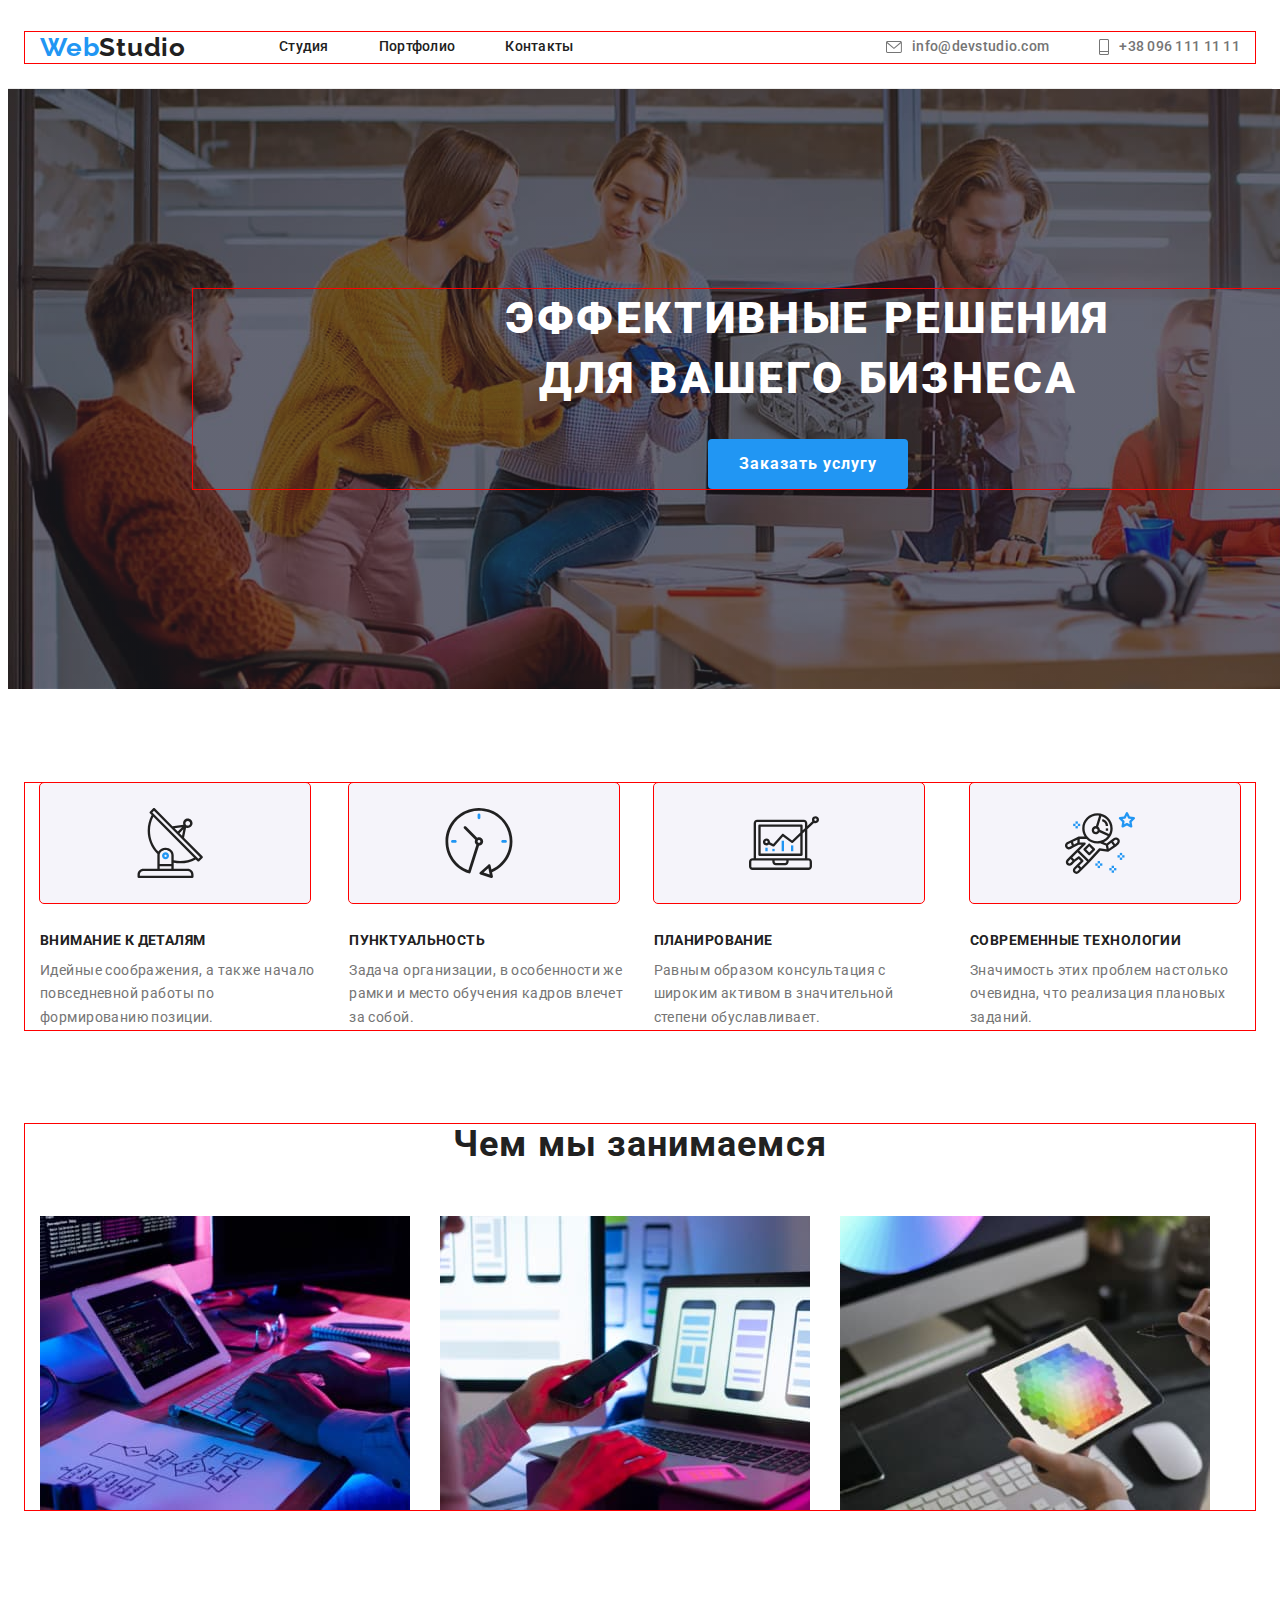
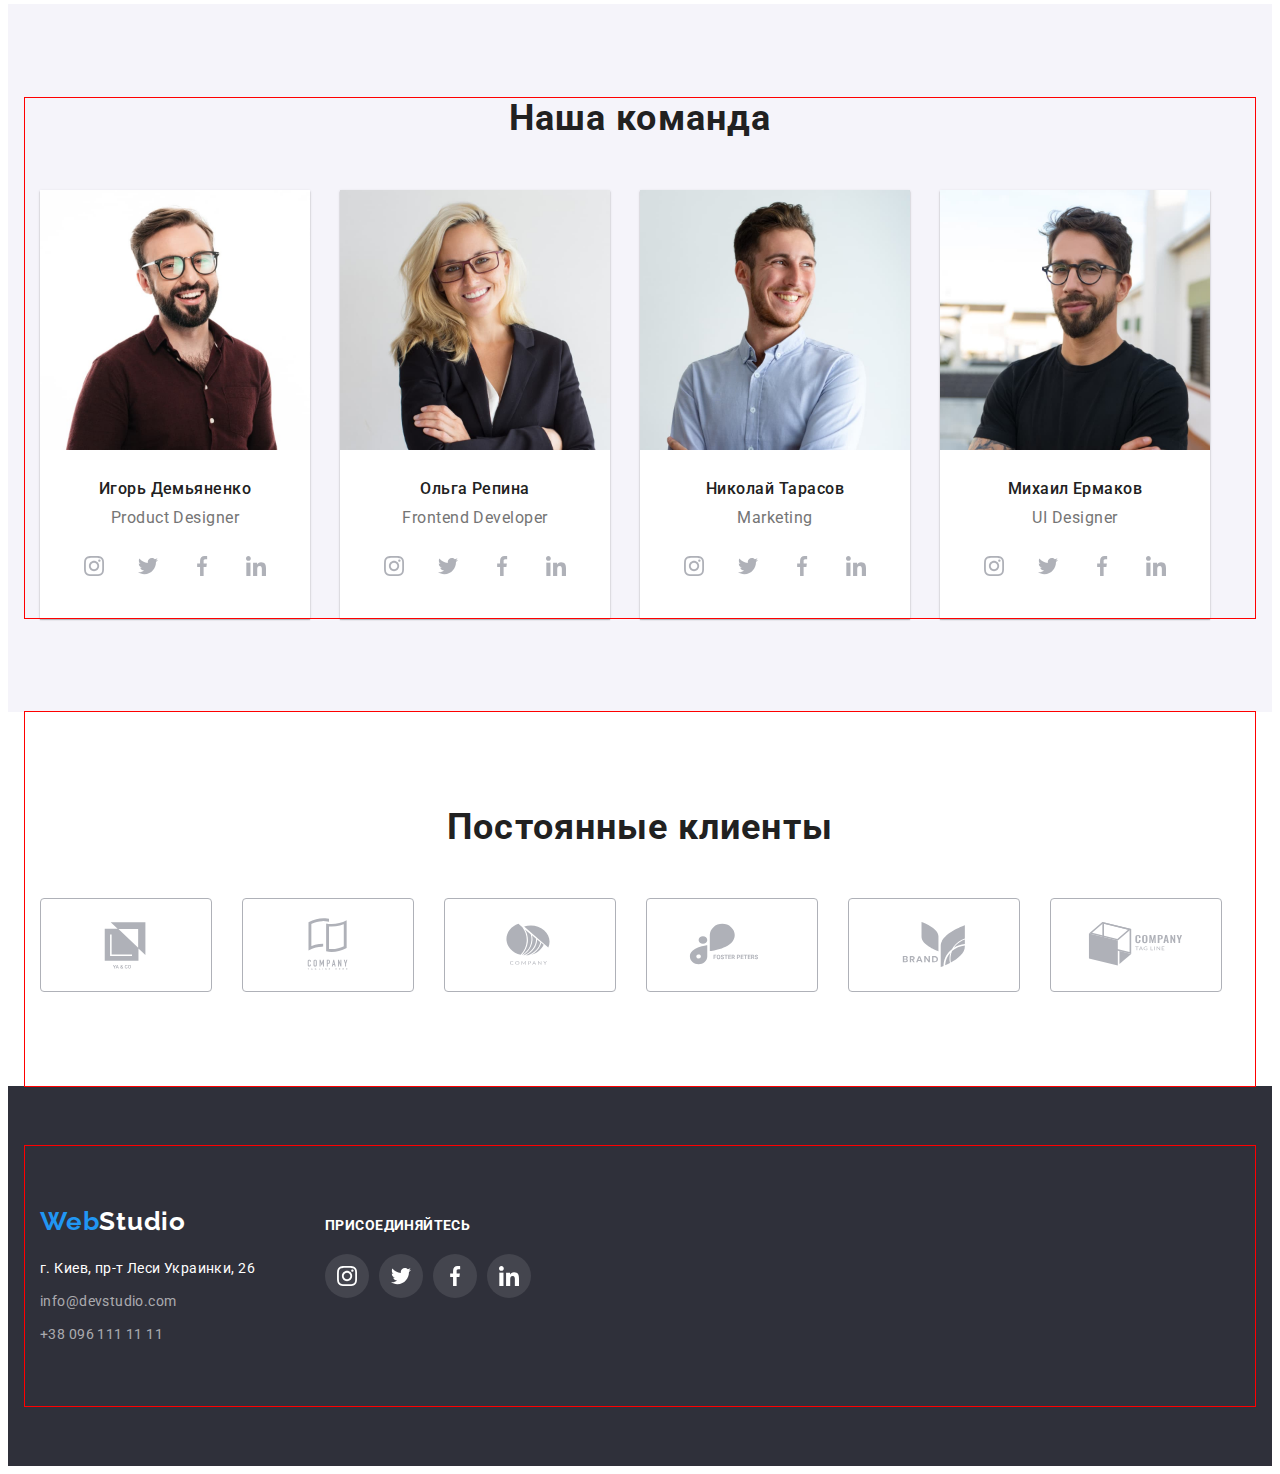
==== commit 1da262ad: "HW4" ====
--- a/index.html
+++ b/index.html
@@ -367,7 +367,38 @@
       </section>
     </main>
     <footer class="footer">
-      <div class="container">
+      <div class="container-join container">
+        <div>
+          <div class="footer-logo-div">
+            <a class="footer-logo link" href="./index.html"
+              >Web<span class="decoratoin-footer">Studio</span>
+            </a>
+          </div>
+          <address>
+            <ul class="list footer-link-list">
+              <li class="footer-link">
+                <a
+                  class="link footer-adress"
+                  href="https://goo.gl/maps/Rno5h5Bbrpb7dX558"
+                  target="_blank"
+                  rel="noopener noreferrer"
+                >
+                  г. Киев, пр-т Леси Украинки, 26</a
+                >
+              </li>
+              <li class="footer-link">
+                <a class="link footer-mail" href="mailto:info@devstudio.com"
+                  >info@devstudio.com</a
+                >
+              </li>
+              <li class="footer-link">
+                <a class="link footer-tel" href="tel:+380961111111"
+                  >+38 096 111 11 11</a
+                >
+              </li>
+            </ul>
+          </address>
+        </div>
         <div class="join">
           <h2 class="join-title">Присоединяйтесь</h2>
           <ul class="join-soc-list list">
@@ -398,35 +429,6 @@
             </li>
           </ul>
         </div>
-        <div class="footer-logo-div">
-          <a class="footer-logo link" href="./index.html"
-            >Web<span class="decoratoin-footer">Studio</span>
-          </a>
-        </div>
-        <address>
-          <ul class="list">
-            <li class="footer-link">
-              <a
-                class="link footer-adress"
-                href="https://goo.gl/maps/Rno5h5Bbrpb7dX558"
-                target="_blank"
-                rel="noopener noreferrer"
-              >
-                г. Киев, пр-т Леси Украинки, 26</a
-              >
-            </li>
-            <li class="footer-link">
-              <a class="link footer-mail" href="mailto:info@devstudio.com"
-                >info@devstudio.com</a
-              >
-            </li>
-            <li class="footer-link">
-              <a class="link footer-tel" href="tel:+380961111111"
-                >+38 096 111 11 11</a
-              >
-            </li>
-          </ul>
-        </address>
       </div>
     </footer>
   </body>
--- a/css/styles.css
+++ b/css/styles.css
@@ -127,17 +127,20 @@
   height: 16px;
 }
 
-.header-link:focus,
-.header-link:hover {
-  color: #2196f3;
-}
-
 .header-mail:hover,
 .header-tel:hover,
 .header-mail:focus,
 .header-tel:focus {
   color: #2196f3;
 }
+.header-mail:hover .header-soc-icon,
+.header-tel:hover .header-soc-icon {
+  fill: #2196f3;
+}
+.header-mail:focus .header-soc-icon,
+.header-tel:focus .header-soc-icon {
+  fill: #2196f3;
+}
 
 .header-mail,
 .header-tel {
@@ -146,27 +149,14 @@
   line-height: 1.14;
   letter-spacing: 0.02em;
   color: #757575;
-  height: 16px;
-  width: 122px;
+
+  display: flex;
+  align-items: center;
 }
 
 .header-soc-icon {
-}
-
-.header-soc-link {
-  justify-items: center;
-  align-items: center;
+  margin-right: 10px;
   fill: #757575;
-}
-
-.header-soc-link:hover,
-.header-soc-link:focus {
-  fill: #2196f3;
-}
-
-.header-soc-link:hover .header-soc-icon,
-.header-soc-link:focus .header-soc-icon {
-  fill: #2196f3;
 }
 
 .header-tel {
@@ -338,6 +328,7 @@
 .team-foto {
   box-shadow: 0px 1px 3px rgba(0, 0, 0, 0.12), 0px 1px 1px rgba(0, 0, 0, 0.14),
     0px 2px 1px rgba(0, 0, 0, 0.2);
+  background-color: #ffffff;
 }
 
 .team-title-paragraph {
@@ -397,18 +388,16 @@
   height: 92px;
   border: 1px solid #afb1b8;
   border-radius: 4px;
+  display: flex;
+  justify-content: center;
+}
+.clients-item:not(:last-child) {
   margin-right: 30px;
+}
+.clients-list {
+  display: flex;
+  padding-bottom: 94px;
   margin-top: 50px;
-  display: flex;
-  justify-content: center;
-}
-.clients-item:not(:last-child) {
-  margin-right: 30;
-}
-.clients-list {
-  display: flex;
-  padding-bottom: 94px;
-  margin-top: ; 50px;
 }
 .clients-link {
   display: flex;
@@ -439,6 +428,7 @@
 
 .footer-logo-div {
   margin-bottom: 20px;
+  padding-top: 60px;
 }
 
 .decoratoin-footer {
@@ -475,15 +465,63 @@
 .footer-link:not(:last-child) {
   margin-bottom: 9px;
 }
+.footer-link-list {
+  padding-bottom: 60px;
+}
 .join-title {
-    font-weight: 700;
-font-size: 14px;
-line-height: 1.14;
-letter-spacing: 0.03em;
-text-transform: uppercase;
-color: #FFFFFF;
-
-}
+  font-weight: 700;
+  font-size: 14px;
+  line-height: 1.14;
+  letter-spacing: 0.03em;
+  text-transform: uppercase;
+  color: #ffffff;
+  padding-left: 70px;
+  padding-top: 72px;
+}
+.container-join {
+  display: flex;
+}
+.join-soc-list {
+  display: flex;
+  margin-top: 20px;
+  padding-left: 70px;
+  /* justify-content: center; */
+}
+
+.join-soc-item {
+  width: 44px;
+  height: 44px;
+  margin-right: 10px;
+}
+
+.join-soc-item:last-child {
+  margin-right: 0;
+}
+
+.join-soc-link {
+  width: 100%;
+  height: 100%;
+  border-radius: 50%;
+  background: rgba(255, 255, 255, 0.1);
+  display: flex;
+  align-items: center;
+  justify-content: center;
+}
+
+.join-soc-link:hover,
+.join-soc-link:focus {
+  background-color: #2196f3;
+}
+
+.join-soc-link:hover .join-soc-icon,
+.join-soc-link:focus .join-soc-icon {
+  fill: #ffffff;
+}
+
+.join-soc-icon {
+  fill: #ffffff;
+}
+
 /* PORTFOLIO */
 
 .portfolio-btm {
@@ -541,7 +579,8 @@
   color: var(--text-color);
 }
 
-.portfolio-btm:hover {
+.portfolio-btm:hover,
+.portfolio-btm:focus {
   color: #ffffff;
   background-color: #2196f3;
   box-shadow: 0px 3px 1px rgba(0, 0, 0, 0.1), 0px 1px 2px rgba(0, 0, 0, 0.08),
@@ -559,43 +598,9 @@
   width: calc(100% / 3 - 30px);
   margin: 15px;
 }
-.container .join {
-    display: flex;
-}
-.join-soc-list {
-    display: flex;
-    justify-content: center;
-  }
-  
-  .join-soc-item {
-    width: 44px;
-    height: 44px;
-    margin-right: 10px;
-  }
-  
-  .join-soc-item:last-child {
-    margin-right: 0;
-  }
-  
-  .join-soc-link {
-    width: 100%;
-    height: 100%;
-    border-radius: 50%;
-    background: rgba(255, 255, 255, 0.1);
-    display: flex;
-    align-items: center;
-    justify-content: center;
-  }
-  
-  .join-soc-link:hover,
-  .join-soc-link:focus {
-    background-color: #2196f3;
-  }
-  
-  .join-soc-link:hover .join-soc-icon,
-  .join-soc-link:focus .join-soc-icon {
-    fill: #ffffff;
-  }
-  
-  .join-soc-icon {
-    fill: #FFFFFF}+.list-products:hover,
+.list-products:focus {
+  border: 1px solid #eeeeee;
+  box-shadow: 0px 1px 1px rgba(0, 0, 0, 0.12), 0px 4px 4px rgba(0, 0, 0, 0.06),
+    1px 4px 6px rgba(0, 0, 0, 0.16);
+}
